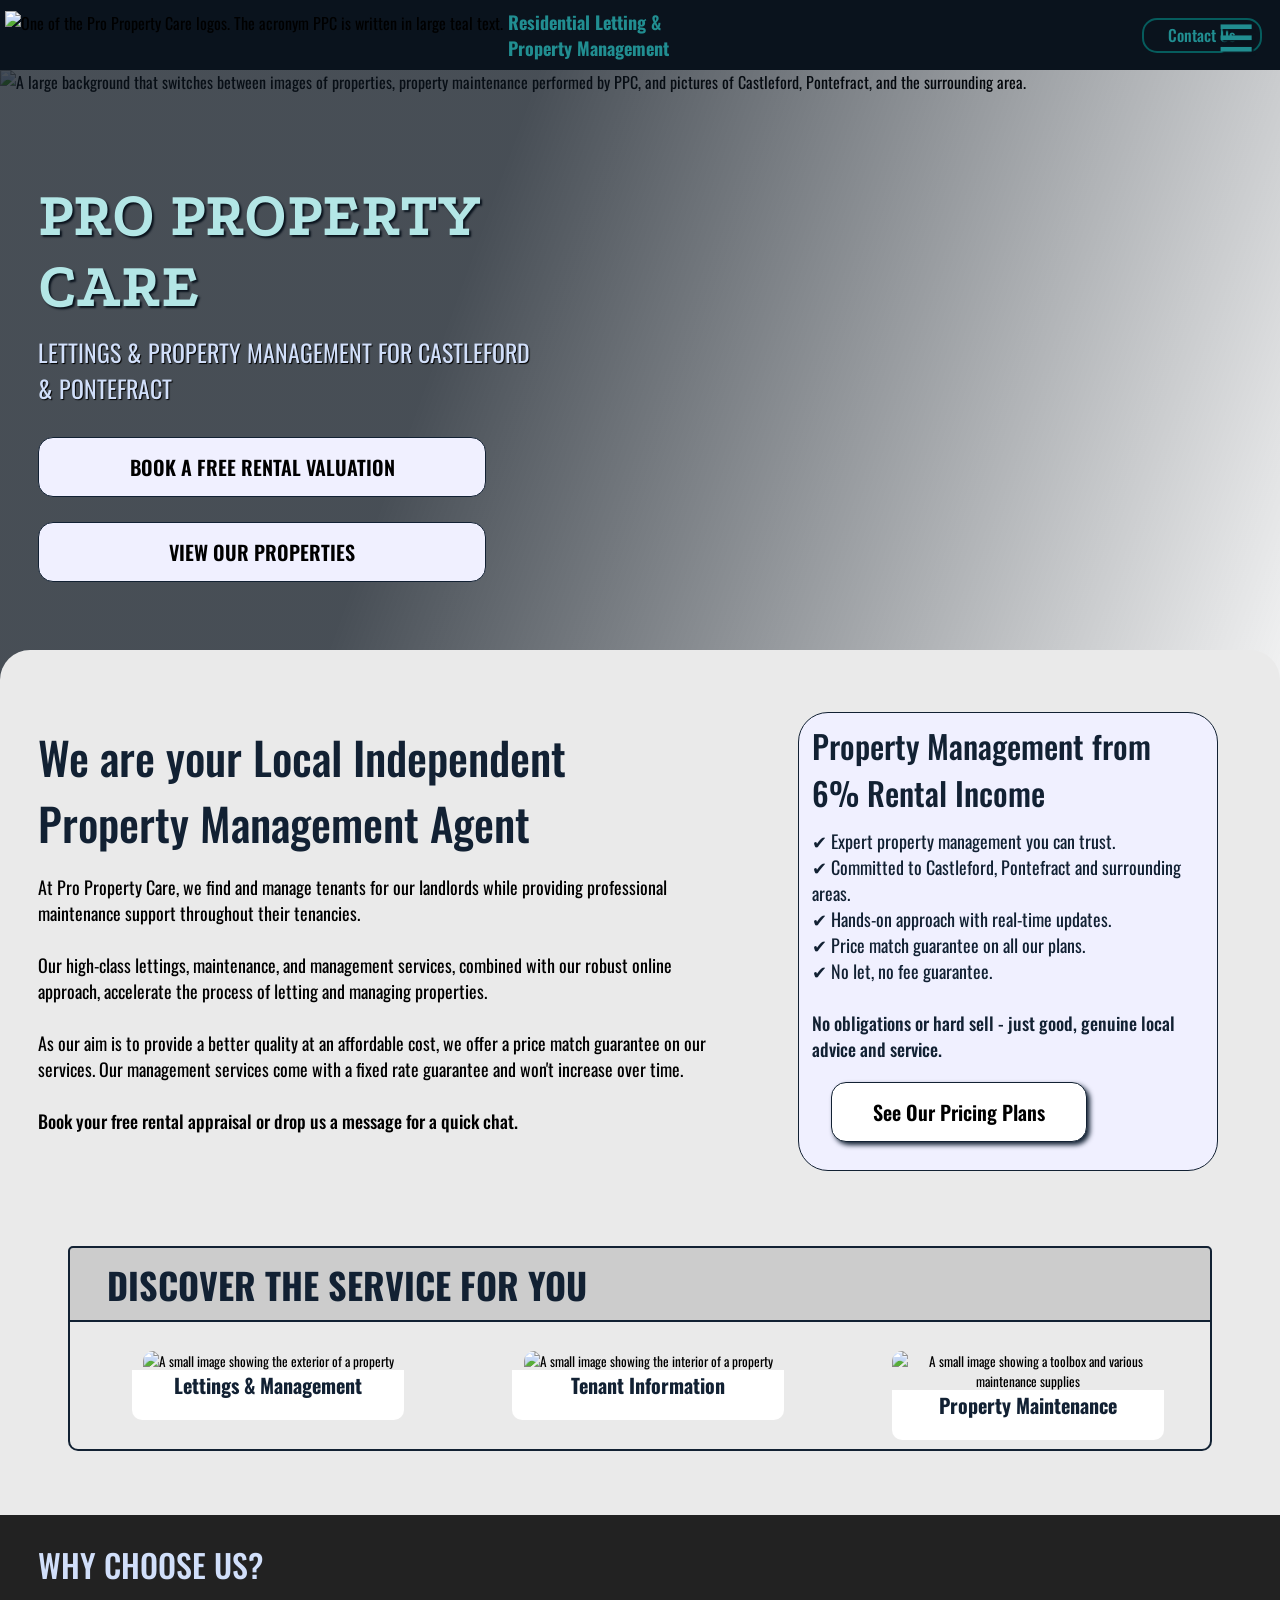
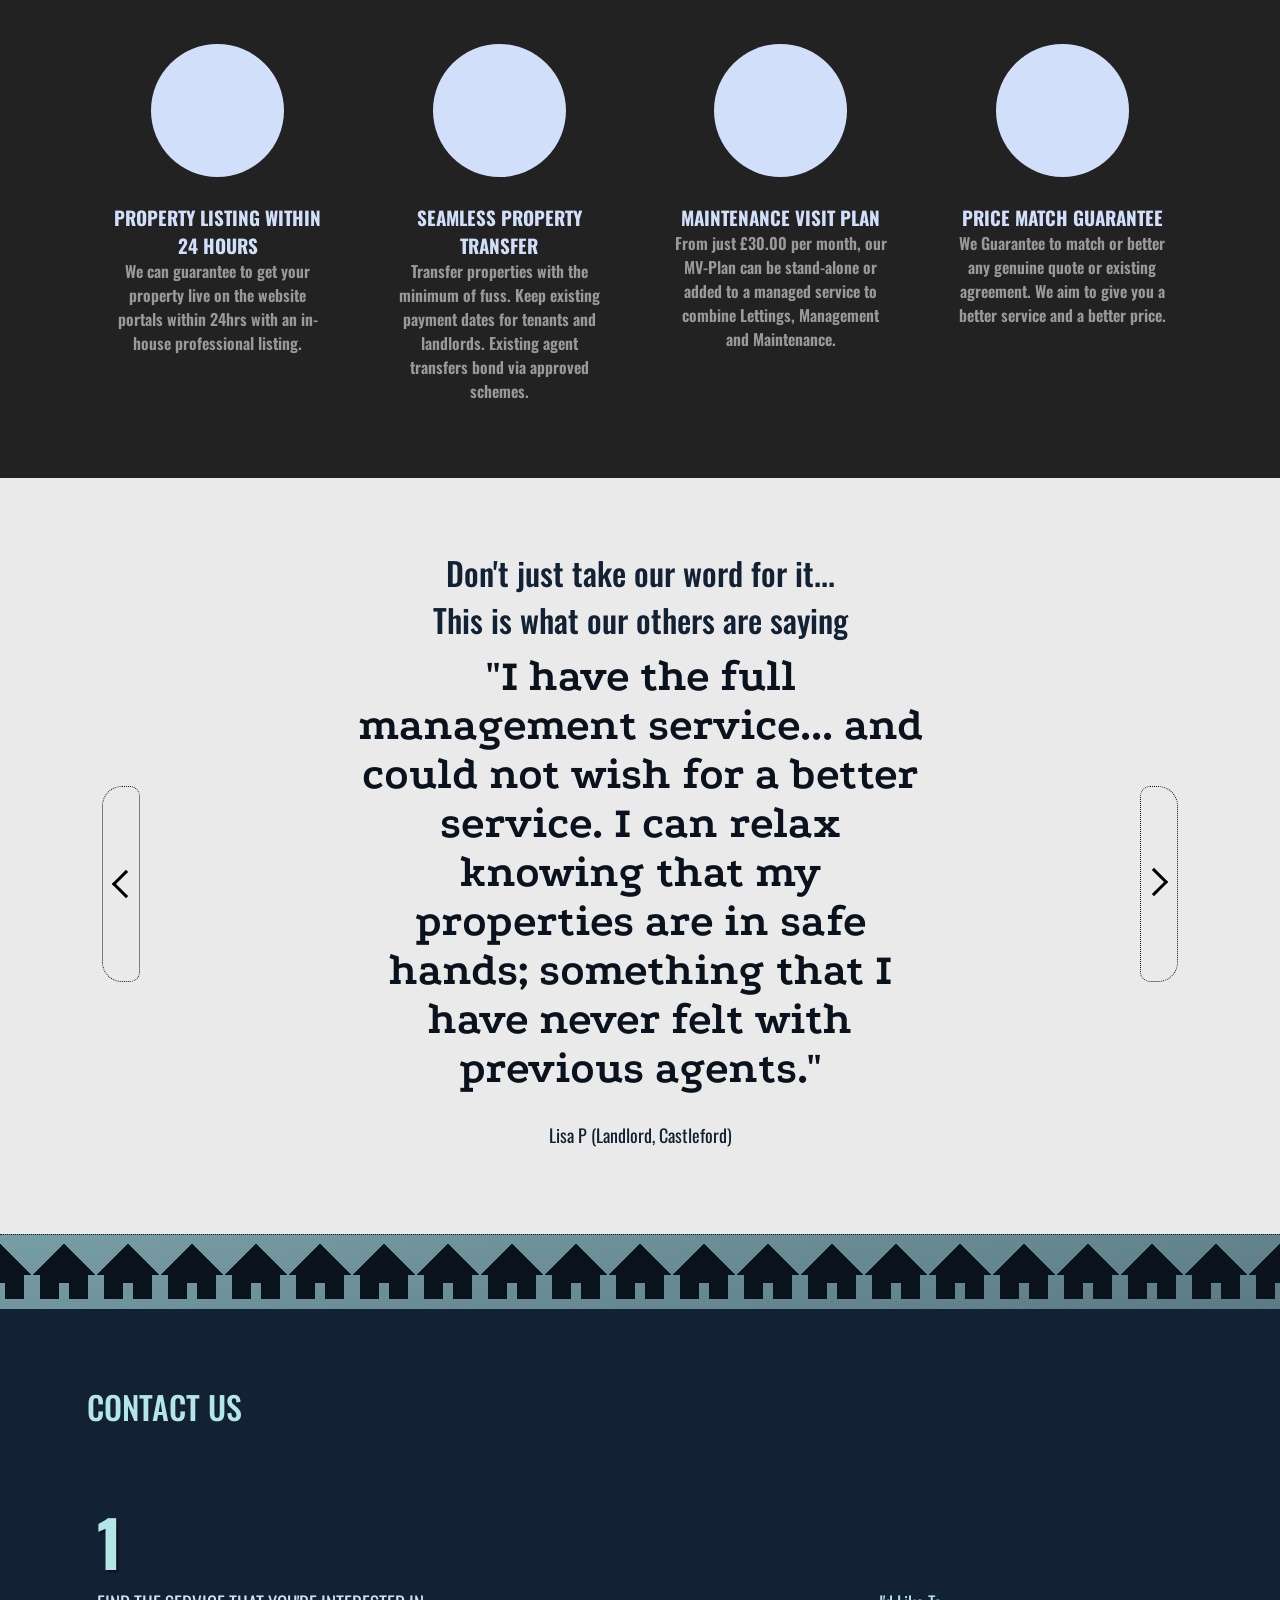
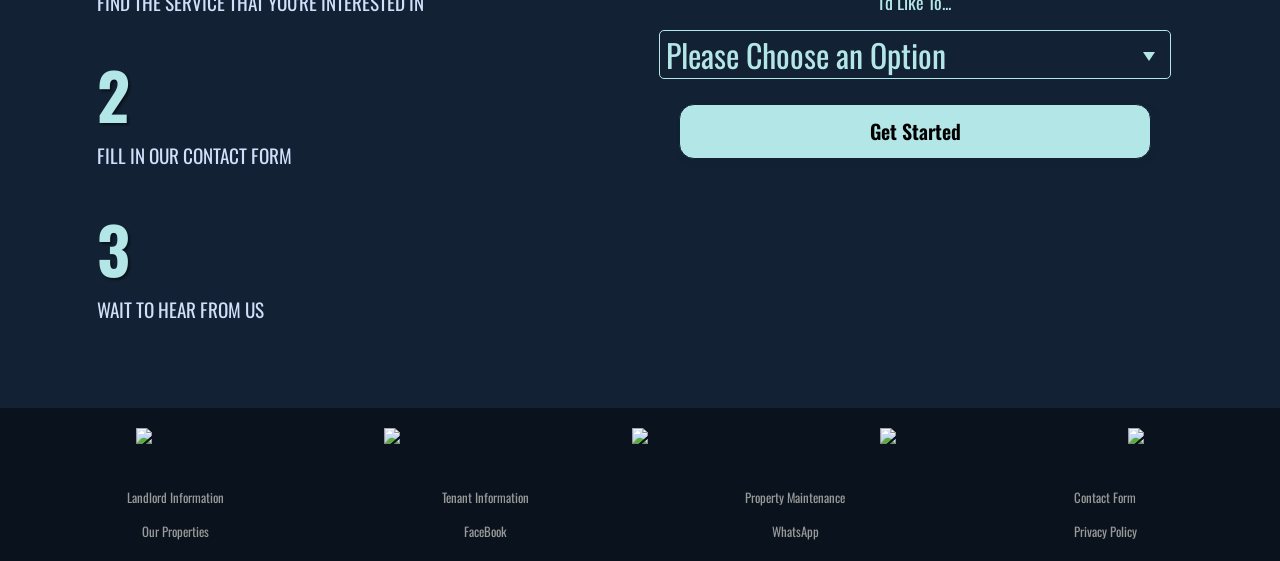
==== index.html @ 14cdce67 "Bug fixes" ====
<!DOCTYPE html>

<html lang="en">
    <head>
        <meta charset="utf-8">
        <meta http-equiv="X-UA-Compatible" content="IE=edge">
        <title>Pro Property Care - Letting Agent in Castleford</title>
        <meta name="description" content="Pro Property Care (PPC) is a local, independent letting and property management agent 
            operating in Castleford, Pontefract, and surrounding areas and offering fast service, low prices and hands-on property maintenance.">
        <meta name="viewport" content="width=device-width, initial-scale=1">
        <link rel="stylesheet" href="index.css">
        <link rel="preconnect" href="https://fonts.googleapis.com">
        <link rel="preconnect" href="https://fonts.gstatic.com" crossorigin>
        <link href="https://fonts.googleapis.com/css2?family=Oswald:wght@200..700&display=swap" rel="stylesheet">
        <link href="https://fonts.googleapis.com/css2?family=Podkova:wght@400..800&display=swap" rel="stylesheet">
        <link rel="preload" as="image" href="images/Backgrounds/garden-1.jpeg">
        <script src="https://kit.fontawesome.com/d6fb9c08b7.js" crossorigin="anonymous"></script>
    </head>

    <body>
        <header>           
            <nav class="navbar title-blue">
                <nav>
                    <a href="index.html" class="align-c">
                        <img src="images/Logos/LOGO_CIRCLE_DARK_TEAL_BLACK_SQUARE_TRANSPARENT_CROPPED.png" class="logo" alt="One of the Pro Property Care logos. The acronym PPC is written in large teal text.">
                        <p class="teal-text">Residential Letting &<br>Property Management</p>
                    </a>
                </nav>
                <nav></nav>
                <nav></nav>
                <nav></nav>
                <nav><button id="nav-button" class="form-btn">Contact Us</button></nav>
                <nav><button id="header-btn" class="light-blue-text">&#8801</button></nav>
            </nav>
            <section id="header-display" class="title-blue dark-teal-text">
                <div><a href="index.html">Home Page</a></div>
                <div><a href="lettings.html">Landlord Information</a></div>
                <div><a href="tenants.html">Tenant Information</a></div>
                <div><a href="maintenance.html">Property Maintenance</a></div>
                <div><a href="https://www.onthemarket.com/agents/branch/pro-property-care-castleford/properties/?let-agreed=true&search-type=to-rent">View Our Properties</a></div>
                <div><a href="https://www.facebook.com/people/PPC-Lettings/61564231569385/">FaceBook</a></div>
                <div><a href="https://wa.me/447594566793">WhatsApp</a></div>
                <div class="form-btn">Contact Form</div>
            </section>
        </header>

        
        <main id="index-page">
            <section class="shift-up" id="hero">
                <div id="main-image">
                    <img id="hero-img" src="images/Backgrounds/garden-1.jpeg" alt="A large background that switches between images of properties, property maintenance performed by PPC, and pictures of Castleford, Pontefract, and the surrounding area.">
                </div>
                <div class="image-text">
                    <div id="title">
                        <h1>PRO PROPERTY CARE</h1>                       
                        <h2>LETTINGS &amp; PROPERTY MANAGEMENT FOR CASTLEFORD & PONTEFRACT</h2>
                    </div>
                    <button class="form-btn hero-btn" id="hero-btn-1">BOOK A FREE RENTAL VALUATION</button>
                    <a href="https://www.onthemarket.com/agents/branch/pro-property-care-castleford/properties/?let-agreed=true&search-type=to-rent">
                        <button class="hero-btn" id="hero-btn-2">VIEW OUR PROPERTIES</button>
                    </a>
                </div>
            </section> 


            <section class="container grey rounded" id="outer-welcome"> 
                 
                <div class="container text-box align-b" id="welcome">       
                <div>  
                    <h2>We are your Local Independent Property Management Agent</h2> 
                    <p>At Pro Property Care, we find and manage tenants for our landlords while providing professional
                        maintenance support throughout their tenancies. 
                        <br><br>
                        Our high-class lettings, maintenance, and management services,
                        combined with our robust online approach, accelerate the
                        process of letting and managing properties. 
                        <br><br>
                        As our aim is to provide a better quality at an affordable cost, we offer a price match guarantee on our services.
                        Our management services come with a fixed rate guarantee and won't increase over time.
                        <br><br>
                        <span>Book your free rental appraisal or drop us a message for a quick chat.</span>
                    </p>

                </div>  
                <div>
                
                <div class="faint-blue text-box container border-box">        
                    <h3>Property Management from 6% Rental Income</h3>
                    <p>&#x2714; Expert property management you can trust.<br>
                        &#x2714; Committed to Castleford, Pontefract and surrounding areas.<br>
                        &#x2714; Hands-on approach with real-time updates.<br>
                        &#x2714; Price match guarantee on all our plans.<br>
                        &#x2714; No let, no fee guarantee.<br><br>
                        <span>No obligations or hard sell - just good, genuine local advice and service.<br></span>
                    </p>
                    <a href="lettings.html"><button class="main-button white white-style">See Our Pricing Plans</button></a>
                </div>  
                </div> 
            </div>   
            
            <div class="faint-blue text-box container border-box">        
                <h3>Property Management from 6% Rental Income</h3>
                    <p>&#x2714; Expert property management you can trust.<br>
                        &#x2714; Committed to Castleford, Pontefract and surrounding areas.<br>
                        &#x2714; Hands-on approach with real-time updates.<br>
                        &#x2714; Price match guarantee on all our plans.<br>
                        &#x2714; No let, no fee guarantee.<br><br>
                        <span>No obligations or hard sell - just good, genuine local advice and service.<br></span>
                    </p>
                <a href="lettings.html"><button class="main-button white white-style">See Our Pricing Plans</button></a>
            </div>  
            </section>

           

            <section>
                <div class="container align-c text-box grey" id="discovery-section">
                    <button class="dropdown-btn pressed" id="discoveryBtn"><h3>DISCOVER THE SERVICE FOR YOU</h3><div class=""></div></button>
                    <div id="discovery-dropdown" class="pressed">
                        <div class="align-a dropdown-div">
                            <a href="lettings.html">
                                <button class="index-button" id="service-btn-1">
                                    <img loading="lazy" src="images/Backgrounds/exterior-3-tiny.jpeg" class="button-image" alt="A small image showing the exterior of a property">  
                                    <div><p>Lettings & <br class="showhide4">Management</p></div>
                                </button>
                            </a>
                            <a href="tenants.html">
                                <button class="index-button" id="service-btn-2">
                                    <img loading="lazy" src="images/Backgrounds/interior-2-tiny.jpeg" class="button-image" alt="A small image showing the interior of a property">  
                                    <div><p>Tenant <br class="showhide4">Information</p></div>
                                </button>
                            </a>
                            <a href="maintenance.html">
                                <button class="index-button" id="service-btn-3">
                                    <img loading="lazy" src="images/Maintenance/toolbox.png" class="button-image" alt="A small image showing a toolbox and various maintenance supplies">  
                                    <div><p>Property <br class="showhide4">Maintenance</p></div>
                                </button>
                            </a>
                        </div>
                    </div>
                </div>
            </section>

            <section class="container darkest-grey text-box">        
                    <h3>WHY CHOOSE US?</h3>
                    <div class="align-c wrap">
                        <div class="align-a circle-wrapper">
                            <div class="circle-box why-choose">
                                <div class="circle"><i class="fa-solid fa-clock"></i></div>
                                <p>PROPERTY LISTING WITHIN 24 HOURS</p>
                                <p>We can guarantee to get your property live on the website portals within 24hrs with
                                    an in-house professional listing.
                                </p>
                            </div>
                            <div class="circle-box why-choose">
                                <div class="circle"><i class="fa-solid fa-house"></i></div>
                                <p>SEAMLESS PROPERTY TRANSFER</p>
                                <p>Transfer properties with the minimum of fuss.
                                    Keep existing payment dates for tenants and landlords. Existing agent transfers
                                    bond via approved schemes.</p>
                            </div>
                        </div>
                        <div class="align-a circle-wrapper">
                            <div class="circle-box why-choose">
                                <div class="circle"><i class="fa-solid fa-screwdriver-wrench"></i></div>
                                <p>MAINTENANCE VISIT PLAN</p>
                                <p>From just £30.00 per month, our MV-Plan can be stand-alone
                                    or added to a managed service to combine Lettings, Management and Maintenance.
                                </p>
                            </div>
                            <div class="circle-box why-choose">
                                <div class="circle"><i class="fa-solid fa-wallet"></i></div>
                                <p>PRICE MATCH GUARANTEE</p>
                                <p>We Guarantee to match or better any genuine quote or existing agreement. We aim
                                    to give you a better service and a better price.</p>
                            </div>
                        </div>  
                    </div>   
            </section>

                
            <section class="grey container index-testimonials align-c">

                <h3>Don't just take our word for it...
                    <br>
                    This is what our others are saying
                </h3>

                <div class="align-b text-box testimonial-box">
                    <button id="testimonial-left" class="align-c" aria-label="Left arrow button"><i class="arrow-xl left"></i></button>
                        <blockquote class="align-c" id="testimonial-0">
                            <strong>
                                "I have the full management service... and could not wish for a better service. I can relax
                                knowing that my properties are in safe hands; something that I have never
                                felt with previous agents."
                            </strong>
                            <p>
                                Lisa P (Landlord, Castleford)
                            </p>
                        </blockquote>
                        <blockquote class="align-c hide" id="testimonial-1">
                            <strong>
                                "Highly skilled, flexible and can do almost anything. I use them for my rental portfolio 
                                and in my own home. I won't go anywhere else."
                            </strong>
                            <p>
                                Richard Barker (Landlord)
                            </p>
                        </blockquote>
                        <blockquote class="align-c hide" id="testimonial-2">
                            <strong>
                                "The quality of their properties was so much better than rival organisations... 
                                The subsequent support received has also been first class"
                            </strong>
                            <p>
                                Mr Bennett (Tenant)
                            </p>
                        </blockquote>
                        <blockquote class="align-c hide" id="testimonial-3">
                            <strong>
                                "I am so grateful for your professionalism and attitude, and for going & that extra mile."
                            </strong>
                            <p>
                                Ellen Kay (Lettings & Management Services Ltd - Rochdale), Buckingham Way, Castleford
                            </p>
                        </blockquote>
                        <blockquote class="align-c hide" id="testimonial-4">
                            <strong>
                                "I have received exceptional service in every regard – excellent tenants, no ‘empty’ time
                                between lettings and most of all, insightful considered advice."
                            </strong>
                            <p>
                                Miss Lawson (Landlord), Cannon Street, Castleford
                            </p>
                        </blockquote>
                        <blockquote class="align-c hide" id="testimonial-5">
                            <strong>"I would recommend their services to anyone who wants that have that nice personal attention that is
                                often missing these days"                          
                            </strong>
                            <p>
                                Trevor (Overseas Agent)
                            </p>
                        </blockquote>
                        <blockquote class="align-c hide" id="testimonial-6">
                            <strong>
                                "They filled my property very quickly and professionally and
                                have continued in this manner with proactive management and prompt monthly payments to my
                                account."
                            </strong>
                            <p>
                                Mr Evans -Barbelus (Landlord)  
                            </p>
                        </blockquote>
                        <blockquote class="align-c hide" id="testimonial-7">
                            <strong>
                                "As our first experience in buy to let, this has so far gone very
                                smoothly, and that's mainly thanks to [Pro Property Care]."</strong>
                            <p>
                                Mr Tilson (Landlord)
                            </p>
                        </blockquote>
                        <blockquote class="align-c hide" id="testimonial-8">
                            <strong>
                                "A major benefit is they treat you and others personally not
                                as a customer / number / client and this makes them stand out from the others"
                            </strong>
                            <p>
                                Mr & Mrs Akers (Landlords)
                            </p>
                        </blockquote>
                        <blockquote class="align-c hide" id="testimonial-9">
                            <strong>"Their agent showed great supporting attitude, gave us punctual and
                                immediate answers to our questions or problems"
                            </strong>
                            <p>
                                Mr Bari (Tenant)
                            </p>
                        </blockquote>
                        <blockquote class="align-c hide" id="testimonial-10">
                            <strong>"Very cost aware when it comes to repairs 
                                even doing small things himself without charge!!!! Very unusual in this day and age. I
                                would definitely recommend - far better than a lot of the High Street names."
                            </strong>
                            <p>
                                C. O'Toole (Landlord)
                            </p>
                        </blockquote>
                        <button  id="testimonial-right" aria-label="Right arrow button"><i class="arrow-xl right"></i></button>
                </div>

            </section>

        </main>


        
        <footer>
            <div class="align-c">
                <div class="container"></div>
                <div class="container"></div>
                <div class="container"></div>
            </div>

            <section class="container align-c text-box footer-button" id="contact-us">
                <div class="container three-steps-box">
                    <h3 class="light-teal-text">CONTACT US</h3>  
                    <div class="align-b">                   
                        <div class="">
                            <div class="three-steps-element">
                                <span>1&nbsp;&nbsp;<i class="fa-regular fa-rectangle-list"></i></span>
                                <p class="light-blue-text">FIND THE SERVICE THAT YOU'RE INTERESTED IN</p>
                            </div>
                            <div class="three-steps-element">
                                <span>2&nbsp;&nbsp;<i class="fa-solid fa-message"></i></span>
                                <p class="light-blue-text">FILL IN OUR CONTACT FORM</p>
                            </div>
                            <div class="three-steps-element">
                                <span>3&nbsp;&nbsp;<i class="fa-solid fa-couch"></i></span>
                                <p class="light-blue-text">WAIT TO HEAR FROM US</p>
                            </div>
                        </div>
                        <element class="align-c">
                            <label for="page-subject"><p class="light-teal-text">I'd Like To...</p></label><br>
                            <select name="page-subject" id="page-subject" required>
                                <option value="">Please Choose an Option</option>
                                <option value="Book a Free Rental Appraisal">Book a Free Rental Appraisal</option>
                                <option value="Arrange a Viewing">Arrange a Viewing</option>
                                <option value="Discuss Our Services">Discuss Our Services</option>
                                <option value="Report a Maintenance Issue">Report a Maintenance Issue (Tenants)</option>
                                <option value="Ask Us Something">Ask Us Something</option>
                                <option value="Other (Please Specify)">Other (Please Specify)</option>
                            </select><br>
                            <button class="main-button white" id="get-started">
                                Get Started
                            </button>
                        </element>
                    </div>                    
                </div>
            </section>
            <section id="footer-button-section">
                
                <div class="container align-c text-box footer-button hide" id="contact-section">
                    <button class="dropdown-btn pressed" id="getInTouchBtn"><h3>OTHER WAYS TO GET IN TOUCH</h3><p class="arrow-xl up"></p></button>
                    <div id="get-in-touch-dropdown" class="pressed">
                        <div class="text-box dropdown-div">  
                            <p>Book a free rental appraisal</p>
                            <p>Arrange a viewing</p>
                            <p>Make a service enquiry</p>
                            <p>Ask us a question</p>
                        </div>
                    </div> 
                </div> 
            </section>

            <section id="footer-logos" class="container footer-segment">
                <div class="align-a">
                    <div class="align-c"><a href="https://www.clientmoneyprotect.co.uk/"><img src="images/Logos/logo-cmp.png"></a></div>
                    <div class="align-c"><a href="https://www.theprs.co.uk/"><img src="images/Logos/logo-prs.png"></a></div>
                    <div class="align-c"><a href="https://ico.org.uk/"><img src="images/Logos/logo-ico.png"></a></div>
                    <div class="align-c"><a href="https://www.onthemarket.com/agents/branch/pro-property-care-castleford/properties/?let-agreed=true&search-type=to-rent"><img src="images/Logos/logo-otm.png"></a></div>
                    <!-- 
                    <div class="align-c"><a href="https://www.zoopla.co.uk/find-agents/branch/pro-property-care-castleford-161284"><img src="images/Logos/logo-zoopla.png"></a></div>
                    -->
                    <div class="align-c"><a href="https://www.depositprotection.com/"><img src="images/Logos/logo-dps.png"></a></div>
                </div>
             </section>  

            <section id="footer-info" class="container footer-segment">
               <div class="align-a">
                <div><a href="lettings.html">Landlord Information</a></div>
                <div><a href="tenants.html">Tenant Information</a></div>
                <div><a href="maintenance.html">Property Maintenance</a></div>
                <div class="form-btn">Contact Form</div>
               </div>
               <div class="align-a">
                <div><a href="https://www.onthemarket.com/agents/branch/pro-property-care-castleford/properties/?let-agreed=true&search-type=to-rent">Our Properties</a></div>
                <div><a href="https://www.facebook.com/people/PPC-Lettings/61564231569385/">FaceBook</a></div>
                <div><a href="https://wa.me/447594566793">WhatsApp</a></div>
                <div class="privacy-policy">Privacy Policy</a></div>
                </div>
            </section>  

        </footer>





        <section id="form-display">    
            <form id="main-form" action="https://formspree.io/f/mjkbqkan" method="POST">
                <fieldset>   
                    <div class="form-head">        
                        <span>Contact Form Menu</span> 
                        <p>Just send us a message and we'll get back to you ASAP</p>
                        <button id="x-btn" class="form-btn" onsubmit="return false">&#10005</button>
                        <br><br> 
                    </div> 
                    <label for="pick-subject"><span>I'd Like To...</span></label><br>
                    <select id="pick-subject" name="Chosen Subject" required oninvalid="this.setCustomValidity('Please select an option')"
                    oninput="this.setCustomValidity('')">
                        <option value="">--Please Choose an Option--</option>
                        <option value="Book a Free Rental Appraisal">Book a Free Rental Appraisal</option>
                        <option value="Arrange a Viewing">Arrange a Viewing</option>
                        <option value="Discuss Our Services">Discuss Our Services</option>
                        <option value="Report a Maintenance Issue">Report a Maintenance Issue (Tenants)</option>
                        <option value="Ask Us Something">Ask Us Something</option>
                        <option value="Other (Please Specify)">Other (Please Specify)</option>
                    </select><br><br>
                    <label for="property-to-view" class="viewing hide">Which Property Would You Like to View?</label><br class="viewing hide">
                    <input type="text" id="property-to-view" name="Property to View" oninvalid="this.setCustomValidity('Please enter a property.')" 
                    oninput="this.setCustomValidity('')" class="viewing hide"><br class="viewing hide">
                    <label for="availability" class="viewing hide">When Would You Like to View the Property? (General Availability)</label><br class="viewing hide">
                    <input type="text" id="availability" name="Availability to View Property" oninvalid="this.setCustomValidity('Please enter your availability.')"
                    oninput="this.setCustomValidity('')" class="viewing hide"><br class="viewing hide"><br class="viewing hide">
                    <label for="property-rented" class="maintenance-request hide">Which Property Do You Rent From Us?</label><br class="maintenance-request hide">
                    <input type="text" id="property-rented" name="Property Rented" oninvalid="this.setCustomValidity('Please enter a property.')" 
                    oninput="this.setCustomValidity('')" class="maintenance-request hide"><br class="maintenance-request hide">
                    <div class="align-b">     
                        <div>        
                            <label for="first-name">First Name</label><br>
                            <input type="text" id="first-name" name="First Name" required oninvalid="this.setCustomValidity('Please enter a valid name.')"
                            oninput="this.setCustomValidity('')">
                        </div>  
                        <div>   
                            <label for="last-name">Last Name</label><br>
                            <input type="text" id="last-name" name="Last Name" required  oninvalid="this.setCustomValidity('Please enter a valid name.')"
                            oninput="this.setCustomValidity('')">
                        </div>
                    </div>
                    <div class="align-b viewing hide">      
                        <div>
                            <label for="pick-status">Current Status</label><br>        
                            <select id="pick-status" name="Status" class="viewing-required" oninvalid="this.setCustomValidity('Please select an option')"
                            oninput="this.setCustomValidity('')">
                                <option value="">--Please Choose an Option--</option>
                                <option value="Private Renting">Private Renting</option>
                                <option value="Mortgaged/Owner">Mortgaged/Owner</option>
                                <option value="Staying with Family/Friends">Staying with Family/Friends</option>
                                <option value="Council Renting">Council Renting</option>
                                <option value="Shared Ownership">Shared Ownership</option>
                                <option value="Other">Other</option>
                            </select><br>
                        </div>  
                        <div>   
                            <label for="pick-occupation">Current Occupation</label><br>    
                            <select id="pick-occupation" name="Occupation" class="viewing-required" oninvalid="this.setCustomValidity('Please select an option')"
                            oninput="this.setCustomValidity('')">
                                <option value="">--Please Choose an Option--</option>
                                <option value="Full-Time Employed">Full-Time Employed</option>
                                <option value="Part-Time Employed">Part-Time Employed"</option>
                                <option value="Self Employed">Self Employed</option>
                                <option value="Benefits">Benefits</option>
                                <option value="Pension">Pension</option>
                                <option value="Other">Other</option>
                            </select><br>
                        </div>
                    </div>
                    <br class="viewing hide">
                    <div class="align-b viewing hide">      
                        <div>        
                            <label for="first-name-2">Second Applicant First Name (If Applicable)</label><br>
                            <input type="text" id="first-name-2" name="Second Applicant First Name" oninvalid="this.setCustomValidity('Please enter a valid name.')"
                            oninput="this.setCustomValidity('')">
                        </div>  
                        <div>   
                            <label for="last-name-2">Second Applicant Last Name (If Applicable)</label><br>
                            <input type="text" id="last-name-2" name="Second Applicant Last Name" oninvalid="this.setCustomValidity('Please enter a valid name.')"
                            oninput="this.setCustomValidity('')">
                        </div>
                    </div>
                    <div class="align-b viewing hide">      
                        <div>
                            <label for="pick-status-2">Second Applicant Current Status (If Applicable)</label><br>        
                            <select id="pick-status-2" name="Second Applicant Status" oninvalid="this.setCustomValidity('Please select an option')"
                            oninput="this.setCustomValidity('')">
                                <option value="">--Please Choose an Option--</option>
                                <option value="Private Renting">Private Renting</option>
                                <option value="Mortgaged/Owner">Mortgaged/Owner</option>
                                <option value="Staying with Family/Friends">Staying with Family/Friends</option>
                                <option value="Council Renting">Council Renting</option>
                                <option value="Shared Ownership">Shared Ownership</option>
                                <option value="Other">Other</option>
                            </select><br>
                        </div>  
                        <div>   
                            <label for="pick-occupation-2">Second Applicant Current Occupation (If Applicable)</label><br>    
                            <select id="pick-occupation-2" name="Second Applicant Occupation" oninvalid="this.setCustomValidity('Please select an option')"
                            oninput="this.setCustomValidity('')">
                                <option value="">--Please Choose an Option--</option>
                                <option value="Full-Time Employed">Full-Time Employed</option>
                                <option value="Part-Time Employed">Part-Time Employed</option>
                                <option value="Self Employed">Self Employed</option>
                                <option value="Benefits">Benefits</option>
                                <option value="Pension">Pension</option>
                                <option value="Other">Other</option>
                            </select><br>
                        </div>
                    </div>
                    <br class="align-b viewing hide">  
                    <div class="align-b">      
                        <div>        
                            <label for="email">Email Address</label><br>
                            <input type="email" id="email" name="Email" required oninvalid="this.setCustomValidity('Please enter a valid email address.')"
                            oninput="this.setCustomValidity('')"><br>
                        </div>  
                        <div>   
                            <label for="phone-number">Phone Number</label><br>
                            <input type="tel" id="phone-number" name="Phone Number" required oninvalid="this.setCustomValidity('Please enter a valid phone number.')"
                            oninput="this.setCustomValidity('')"><br>
                        </div>
                    </div>     
                    <label for="address" id="address-label">First Line of Address (Optional)</label><br>
                    <input type="text" id="address" name="Address" oninvalid="this.setCustomValidity('Please enter a valid address.')"
                    oninput="this.setCustomValidity('')"><br>
                    <label for="postcode" id="postcode-label">Postcode (Optional)</label><br>
                    <input type="text" id="postcode" name="Postcode" oninvalid="this.setCustomValidity('Please enter a valid postcode.')"
                    oninput="this.setCustomValidity('')"><br><br>
                    <label for="additional-people" class="viewing hide">Will there any additional persons living at the property? If so, please state names, ages and relationship</label><br class="viewing hide">
                    <textarea id="additional-people" name="Additional People" maxlength="9999" oninvalid="this.setCustomValidity('Please enter a valid message')"
                    oninput="this.setCustomValidity('')" class="viewing hide"></textarea><br class="viewing hide">
                    <label for="pets" class="viewing hide">Do you intend to have any pets living at the property? If so, please specify type and number of pets</label><br class="viewing hide">
                    <textarea id="pets" name="Pets" maxlength="9999" oninvalid="this.setCustomValidity('Please enter a valid message')"
                    oninput="this.setCustomValidity('')" class="viewing hide"></textarea><br class="viewing hide">
                    
                    <div class="maintenance-request hide">      
                        <label for="maintenance-location">Location of Issue</label><br>
                        <input type="text" id="maintenance-location" name="Maintenance Location" class="maintenance-required" oninvalid="this.setCustomValidity('Please enter a valid location.')"
                            oninput="this.setCustomValidity('')"><br>
                    </div>
                    <div class="align-b maintenance-request hide">      
                        <div>
                            <label for="maintenance-issue">Type of Issue</label><br>        
                            <select id="maintenance-issue" name="Maintenance Issue" class="maintenance-required" oninvalid="this.setCustomValidity('Please select an option')"
                            oninput="this.setCustomValidity('')">
                                <option value="">--Please Choose an Option--</option>
                                <option value="Water Leaking (pressurised)">Water Leaking (pressurised) - Turn Off Stop Tap</option>
                                <option value="Water Leaking (Waste-pipes)">Water Leaking (Waste-pipes) - Don't use until rectified</option>
                                <option value="Smell of Gas - Turn off Gas at meter">Smell of Gas -Turn off Gas at meter</option>
                                <option value="Damage">Damage</option>
                                <option value="Damage">Electric</option>
                                <option value="Repairs">Repairs</option>
                                <option value="Alarms">Alarms</option>
                                <option value="Faults">Faults</option>
                                <option value="Security">Security</option>
                                <option value="Damp / Mould">Damp / Mould</option>
                                <option value="Multiple Problems">Multiple Problems</option>
                                <option value="Unknown / Other">Unknown / Other</option>
                            </select><br>
                        </div>  
                        <div>   
                            <label for="urgency">Follow-Up Urgency</label><br>    
                            <select id="urgency" name="Follow-Up Urgency" class="maintenance-required" oninvalid="this.setCustomValidity('Please select an option')"
                            oninput="this.setCustomValidity('')">
                                <option value="">--Please Choose an Option--</option>
                                <option value="Request Call-Back">Request Next Day Call-Back</option>
                                <option value="Request Visit">Request Visit</option>
                                <option value="Request Advice">Request Advice</option>
                                <option value="Next Day Call-back">Request Urgent Call-Back</option>
                                <option value="Unsure / Other">Unsure / Other</option>
                            </select><br>
                        </div>
                    </div>
                    <label for="message" id="message-label">Message</label><br>
                    <textarea id="message" name="Message" required minlength="30" maxlength="9999" oninvalid="this.setCustomValidity('Please enter a message of at least 30 characters')"
                    oninput="this.setCustomValidity('')"></textarea><br>
                    <div class="align-c">
                        <input type="checkbox" id="privacy"class="checkbox" required oninvalid="this.setCustomValidity('Please read and accept the privacy policy.')"
                        oninput="this.setCustomValidity('')">
                        <label for="privacy">I accept the <span class="privacy-policy">privacy policy</span></label><br>    
                    </div>
                    <div class="align-c">
                        <button type="submit" id="submit-btn">SUBMIT FORM</button>
                    </div>
                </fieldset>
            </form>
            <div id="bck-display-outer"></div>  
        </section> 

        <section class="align-c hide" id="privacy-display">
        <div class="text-box">
            <div>        
                <strong>Pro Property Care Customer Privacy Notice</strong>
                <button id="x-btn" class="privacy-policy" onsubmit="return false">&#10005</button>
            </div>           
            <br><br>
            This privacy notice tells you what to expect us to do with your personal
            information.
            <br><br>
            <ul>
                <li>Contact details</li>
                <li>What information we collect, use, and why</li>
                <li>Lawful bases and data protection rights</li>
                <li>Where we get personal information from</li>
                <li>How long we keep information</li>
                <li>Who we share information with</li>
                <li>How to complain</li>
            </ul>
            <br>
            <span>Contact details:</span>
            <br>
            Telephone
            <br>
            07921226609
            <br>
            Email
            <br>
            propropertycare@live.co.uk
            <br>
            <span>What information we collect, use, and why:</span> 
            <br><br>       
            We collect or use the following personal information for the operation of
            client or customer accounts:
            <ul>
                <li>Names and contact details</li>
                <li>Addresses</li>
                <li>Account information, including registration details</li>
            </ul>
            <br>
            We collect or use the following personal information to comply with
            legal requirements:
            <ul>
                <li>Name</li>
                <li>Contact information</li>
                <li>Identification documents</li>
                <li>Client account information</li>
                <li>Criminal offence data</li>
            </ul>
            <br>
            We collect or use the following personal information for dealing with
            queries, complaints or claims:
            <ul>
                <li>Names and contact details</li>
                <li>Address</li>
                <li>Payment details</li>
                <li>Account information</li>
                <li>Witness statements and contact details</li>
                <li>Photographs</li>
                <li>Relevant information from previous investigations</li>
                <li>Customer or client accounts and records</li>
                <li>Financial transaction information</li>
                <li>Information relating to health and safety (including incident
                    investigation details and reports and accident book records)</li>
                <li>Correspondence</li>
            </ul>
            <br>
            <span>Lawful bases and data protection rights</span>
            <br>
            Our lawful bases for the collection and use of your data
            <br><br>
            Our lawful bases for collecting or using personal information for the
            operation of client or customer accounts are:
            <ul>
                <li>Consent - we have permission from you after we gave you all the
                    relevant information. All of your data protection rights may apply,
                    except the right to object. To be clear, you do have the right to
                    withdraw your consent at any time.</li>
                <li>Contract – we have to collect or use the information so we can
                    enter into or carry out a contract with you. All of your data
                    protection rights may apply except the right to object.</li>
                <li>Legal obligation – we have to collect or use your information so we
                    can comply with the law. All of your data protection rights may
                    apply, except the right to erasure, the right to object and the right
                    to data portability.</li>
                <li>Vital interests – collecting or using the information is needed when
                    someone’s physical or mental health or wellbeing is at urgent or
                    serious risk. This includes an urgent need for life sustaining food,
                    water, clothing or shelter. All of your data protection rights may
                    apply, except the right to object and the right to portability.</li>
                <li>Public task – we have to collect or use your information to carry out
                    a task laid down in law, which the law intends to be performed by
                    an organisation such as ours. All of your data protection rights may
                    apply, except the right to erasure and the right to portability.</li>
            </ul>
            <br>
            Our lawful bases for collecting or using personal information to comply
            with legal requirements:
            <ul>
                <li>Consent - we have permission from you after we gave you all the
                    relevant information. All of your data protection rights may apply,
                    except the right to object. To be clear, you do have the right to
                    withdraw your consent at any time.</li>
                <li>Contract – we have to collect or use the information so we can
                    enter into or carry out a contract with you. All of your data
                    protection rights may apply except the right to object.</li>
                <li>Legal obligation – we have to collect or use your information so we
                    can comply with the law. All of your data protection rights may
                    apply, except the right to erasure, the right to object and the right
                    to data portability.</li>
                <li>Vital interests – collecting or using the information is needed when
                    someone’s physical or mental health or wellbeing is at urgent or
                    serious risk. This includes an urgent need for life sustaining food,
                    water, clothing or shelter. All of your data protection rights may
                    apply, except the right to object and the right to portability.</li>
                <li>Public task – we have to collect or use your information to carry out
                    a task laid down in law, which the law intends to be performed by
                    an organisation such as ours. All of your data protection rights may
                    apply, except the right to erasure and the right to portability.</li>
            </ul>
            <br>
            Our lawful bases for collecting or using personal information for dealing
            with queries, complaints or claims are:
            <ul>
                <li>Consent - we have permission from you after we gave you all the
                    relevant information. All of your data protection rights may apply,
                    except the right to object. To be clear, you do have the right to
                    withdraw your consent at any time.</li>
                <li>Contract – we have to collect or use the information so we can
                    enter into or carry out a contract with you. All of your data
                    protection rights may apply except the right to object.</li>
                <li>Legal obligation – we have to collect or use your information so we
                    can comply with the law. All of your data protection rights may
                    apply, except the right to erasure, the right to object and the right
                    to data portability.</li>
                <li>Vital interests – collecting or using the information is needed when
                    someone’s physical or mental health or wellbeing is at urgent or
                    serious risk. This includes an urgent need for life sustaining food,
                    water, clothing or shelter. All of your data protection rights may
                    apply, except the right to object and the right to portability.</li>
                <li>Public task – we have to collect or use your information to carry out
                    a task laid down in law, which the law intends to be performed by
                    an organisation such as ours. All of your data protection rights may
                    apply, except the right to erasure and the right to portability.</li>
            </ul>
            <br>
            <span>Where we get personal information from</span>
            <br>
            <ul>
                <li>Directly from you</li>
                <li>Debt collection agencies</li>
                <li>Publicly available sources</li>
                <li>Previous employment</li>
                <li>Credit reference agencies</li>
                <li>Credit reference agencies</li>
                <li>Suppliers and service providers</li>
                <li>Third parties:
                    <ul><li>Previous Landlords or Letting Agents Reference</li></ul>
                </li>
            </ul>
            <br>
            <span>How long we keep information</span>
            <br>
            [Up to 6 Years for relevant information].
            <br>
            <span>Who we share information with</span>
            <br>
            Others we share personal information with
            <ul>
                <li>Debt collection agencies</li>
                <li>Other financial or fraud investigation authorities</li>
                <li>Insurance companies, brokers or other intermediaries</li>
                <li>Professional or legal advisors</li>
                <li>Organisations we’re legally obliged to share personal information
                    with</li>
                <li>Previous employers</li>
                <li>Professional or legal advisors</li>
                <li>Third parties:
                    <ul><li>Equifax</li></ul>
                </li>
            </ul>
            <br>
            <span>How to complain</span>
            <br>
            If you have any concerns about our use of your personal data, you can
            make a complaint to us using the contact details at the top of this privacy
            notice.
            <br>
            If you remain unhappy with how we’ve used your data after raising a
            complaint with us, you can also complain to the ICO.
            <br>
            The ICO’s address:
            <br>
            Information Commissioner’s Office
            <br>
            Wycliffe House
            <br>
            Water Lane
            <br>
            Wilmslow
            <br>
            Cheshire
            <br>
            SK9 5AF
            <br>
            Helpline number: 0303 123 1113
            <br>
            Website: https://www.ico.org.uk/make-a-complaint
            <br>
            Last updated
            <br>
            23 September 2024
            <br>
            <br>
            <br>
            <br>
            <br>
            <br>
        </div>
    </section>


        <script src="index.js" async defer></script>
    </body>
</html>
---- index.css ----
/**  DOCUMENT-WIDE  **/

:root  {  
    --dark-blue:#122133; /* General purpose dark blue */
    --light-blue: #d1dffa; /* Light blue, for contrasting with main shades... try #D5E9F6? */
    --faint-teal: #d9f2f2;
    --light-teal: #b3e6e6; /* Main teal in site */
    --mid-teal: #458E8F;
    --logo-teal: #218e91; /* Main teal from the logo */
    --dark-teal: #065C5D; /* Dark teal, mostly used for accents #0a6566*/ 
    --faint-blue: #f0f0ff; /* Very light blue only used for backgrounds, currently unused */
    --logo-orange: #F76115; /* The orange from the original PPC website, use for maintenance */
    --light-orange: #ffddcc; /* Lighter orange for general maintenance purposes */
    --faint-orange: #ffeedd; /* Very light orange, mostly for backgrounds */
    --grey1: #eaeaea; /* Buttons and some backgrounds*/
    --grey2: #e0e0e0; /* Used for bgs which have low contrast with but are distinct from grey1 backgrounds */
    --grey3: #cccccc; /* Alt grey for buttons and backgrounds */
    --grey4: #999999; /* Used for low-contrast text */
    --grey5: #222222; /* Very dark grey for footer / creating contrast */
    --header-blue: #0a131d; /* Used for header, footer, main image*/
    --transparent: #0a131d00;
    --purple: #a9b8e5;
    --bck-width: clamp(5px ,0.625lvw, 10px);
}

*  {  
    margin: 0; 
    padding: 0;
    font-family: "Oswald", sans-serif;
    font-weight: 400;
    font-style: normal;
   }


html  { 
    box-sizing: border-box;
}

html, body {
    overflow-x: clip;
}

body {
position: relative;
}


*, *:before, *:after  { 
    box-sizing: inherit;
}


.hide  { 
    display: none !important;
}


hr {
    border: 1px solid var(--header-blue);
    margin: 20px 0;
}

.showhide1, .showhide2, .showhide3, .showhide4 {
    display: none;
}

img {
    max-width: 100%; 
    height: auto 
}

  /**  HEADINGS AND FONTS  **/

h1, footer span  {
    font-weight: 700;
  }

#title > h1, #title-alt > h1 {
    font-family: "Podkova", "Oswald", sans-serif;
}

#title > h1, #title-alt > h1, footer span { 
    padding-bottom: 30px;
    color: var(--light-teal);
}

#title > h1, #title-alt > h1, footer span, #header-btn  { 
    font-size: clamp(1.875rem, 5lvw, 4rem);
    text-shadow: 2px 2px 2px var(--header-blue);
}

#title > h2, #title-alt > h2  { 
    text-shadow: 1px 1px 1px black;
    color: var(--light-blue);
    font-weight: 400;
    padding: 0;
}

#title > h2  { 
    font-size: clamp(0.75rem, 1.5rem, 2.25lvw);
}

#title-alt > h2  { 
    font-size: clamp(0.875rem, 1.125rem, 2lvw);
}

footer h2  { 
    font-size: clamp(1.875rem, 5lvw, 4rem);
    color: var(--light-blue);
}

h2, #discoveryBtn, #getInTouchBtn {
    font-weight: 500;
    padding: 1% 0 2% 0;
    color: var(--dark-blue);
}

#discoveryBtn, #getInTouchBtn {
    font-size: clamp(1.5rem, 4lvw, 3.2rem);
}

h2 {
    font-size: clamp(1.5rem, 3.5lvw, 3.2rem);
    position: relative;
    top: -2lvh;
}

h3, .btn-text span:first-of-type {
    font-size: clamp(1.375rem, 3lvw, 2rem);
    padding-bottom: 3%;
    font-weight: 500;
}

.btn-text span:not(first-of-type) {
    font-weight: 500;
}

#discoveryBtn h3, #getInTouchBtn h3 {
    padding-bottom: 0;
    font-weight: 700;
    font-size: clamp(1.125rem, 3lvw, 2.25rem);
}

h4 {
    font-size: clamp(1.125rem, 2.5lvw, 1.625rem);
    margin-bottom: 5px;
}

strong {
    font-family: "Podkova", "Oswald", sans-serif;
    font-weight: 1000;
    font-size: 1.25rem;
    color: var(--header-blue);
}

a {
    color: unset;
}


/**  HEADER  **/

header { 
    width: 100lvw;
    max-width: 100%;
    overflow: hidden;
    object-fit: cover;
    top: 0;
    z-index: 5;
    position: absolute;
    transition-duration: 0.4s;
    position: sticky;
}

.navbar  { 
    display: flex;
    justify-content: space-between;
    align-items: center;
    padding: 0 20px;
    height: min(70px, 15lvw, 15lvh);
}

nav p {
    font-weight: 900;
    font-size: clamp(0.75rem, 1.125rem, 2lvw);
}


#header-btn {
    position: relative;
    top: -5px;
    left: -5px;
    border-width: 0px;
    background-color: var(--transparent);
    color: var(--logo-teal);
    font-weight: 500;
}

.logo  { 
    width: auto;
    height: min(48px, 10.3lvw, 10.3lvh);
    margin-left: -15px;
    margin-right: 5px;
}

#header-display  { 
    display: none;
    position: fixed;
    top: min(70px, 15lvw, 15lvh);
    left: clamp(calc(100lvw - 600px), 50lvw, calc(100lvw - 300px));
    width: clamp(300px, 50lvw, 600px);
    height: clamp(20lvh, 400px, calc(100lvh - 85px));
    z-index: 8;
    border-radius: 0 0 2px 2px;
    box-shadow: -3px 0px 5px var(--dark-teal);
}


#header-display > div  { 
    height: clamp(2lvh, 50px, calc(100lvh - 85px));
    z-index: 9;
    font-size: 1.5rem;
    padding-left: 20px;
    cursor: pointer;
    transition-duration: 0;
}

#header-display > div:hover { 
    box-shadow: -3px 0px 5px var(--dark-teal);
}


/** IMAGES **/

#hero {
    height: max(70lvh, 30dvw);
    min-height: 500px;
    max-height: 800px;
}

#main-image::before  { 
    content: "";
    position: fixed;
    z-index: -1;
    top: 0;
    left: 0;
    width: 100lvw;
    max-width: 100%;
    height: 100%;
    background: linear-gradient(110deg, var(--header-blue) 35%, var(--transparent));
    opacity: 0.75;
  }

#main-image > img  { 
    height: max(70lvh, 30dvw);
    min-height: 500px;
    max-height: 800px;
    position: fixed;
    z-index: -2;
    overflow: hidden;
    object-fit: cover;
    width: 100lvw;
    max-width: 100%;
}

#main-image  { 
    width: 100lvw;
    max-width: 100%;
    height: max(70lvh, 30dvw);
    min-height: 500px;
    max-height: 800px;
    overflow: hidden;
    object-fit: cover;
}

@media (max-width: 799px){

    #hero, #main-image , #main-image::before, #main-image > img {
        min-height: calc(100lvw - 300px);
    }
}

.small-image  { 
    width: 40lvw;
    height: auto;
}

.image-text  { 
    position: absolute;
    text-align: left;
    top: 20lvh;
    left: 3lvw;
    width: max(40%, min(220px, 100lvw));
  }

  .hero-btn {
    width: clamp(min(240px, 45lvw), 35lvw, 350lvw);
    height: clamp(min(60px, 10lvw), 3.5lvw, 3.5lvw);
    margin: 1lvw 0;
    background: var(--faint-blue);
    border: 1px solid var(--dark-blue);
    font-size: clamp(0.625rem, 1.75lvw, 1.25rem);
    font-weight: 600;
    transition-duration: 0.2s;
    border-radius: 15px;
}

.hero-btn:hover {
    border: 1px solid var(--dark-blue);
    box-shadow: 2px 2px 3px var(--dark-blue);
    background-color: var(--light-teal);
}

.shift-up  { 
    margin-bottom: -50px;
}


/**  WELCOME  **/


#welcome {
    height: max(60lvh, 30lvw, fit-content);
    padding-top: 3%;
}

#welcome > :first-child {
    height: 100%;
}

#welcome > :first-child, #outer-welcome > :nth-child(3) {
    width: 58%;
    height: 100%;
    margin-right: 5%;
}

#welcome > :nth-child(2) {
    width: 40%;
    height: 100%;
    margin-right: 0%;
    padding: 2%;
}

#welcome > :first-child > p, #outer-welcome > :nth-child(3) > p {
    margin: -2% auto 2% auto;
}

#outer-welcome span {
    font-weight: 500;
}

#outer-welcome > :last-child {
    display: none;
}

@media (max-width: 1000px) {

    #outer-welcome {
        display: block;
        padding: 5%;
    }

    #welcome {
        height: calc(500px + max(1.25 * (400px - 100lvw), 0px));
        margin-bottom: -50px;
    }

    #welcome > :first-child, #outer-welcome > :nth-child(3) {
        width: 100%;
        margin-right: 0;
        margin-bottom: 10px;
    }

    #welcome > :nth-child(2) {
        display: none;
    }

    #outer-welcome > :last-child {
        display: block;
        width: 100%;
        border: 1px solid var(--header-blue);
    }

    @media (min-width: 330px){
        #outer-welcome > :last-child {
            margin-top: -100px;
        }
    }

}



/**  MAIN BODY SECTIONS  **/

.container{ 
    display: inline-block;
    width: 100%;
    min-width: 100%;
    max-width: 100lvw;
  }

.text-box  { 
    padding: 2% 3%;
    text-align: left;
}

.text-box p  { 
    font-size: clamp(0.875rem, 2lvw ,1.125rem);
}

.align-a { 
    display: flex;
    align-items: center;
    justify-content: space-around;
}


.align-b  { 
    display: flex;
    align-items: center;
    justify-content: space-between;
}


.align-c  { 
    display: flex;
    align-items: center;
    justify-content: center;
    flex-wrap: wrap;
}


.rounded  { 
    border-radius: 30px 30px 0 0;
}

.circle-box { 
    padding: 20px 5px 20px 5px;
    margin: 0 5lvw 5lvh 5lvw;
    text-align: center;
    width: clamp(22lvw, 22lvw, 320px);
    vertical-align: top;
    height: fit-content;
}

.why-choose  { 
    height: clamp(200px, 300px + 10vw, 300px + 10vw);
    margin: 0 5%;
}

.circle  { 
    width: clamp(50%, 70%, 50% + 2lvw);
    height: 0;
    padding-bottom: clamp(50%, 70%, 50% + 2lvw);
    background-color: var(--light-blue);
    border-radius: 50%;
    display: inline-block;
    color: var(--grey5);
    font-size: clamp(2.5rem, 5lvw, 5rem);
    margin-bottom: calc(5% + 10px);
    line-height: calc(clamp(178%, 110% + 4lvw, 200% + 6lvw));
  }

  @media (max-width: 681px) {

    .circle-box  { 
        padding: 60px 5px 20px 5px;
        margin: 0 2lvw 0 2lvw;
        width: clamp(44lvw, 44lvw, 320px);
        vertical-align: top;
    }

    .circle-wrapper {
        padding: 5% 5%;
        height: calc(50lvh - 20lvw);
        max-height: 90lvw;
    }

    .circle-box > p:first-of-type { 
        font-weight: 700;
        font-size: calc(0.625rem + 0.625lvw);
    }
    
    .circle-box > p:last-of-type  { 
        font-size: calc(0.375rem + 0.625lvw);
        font-weight: 600;
    }
  }



.circle-2  { 
    width: 3%;
    height: 0;
    padding-bottom: 3%;
    background-color: var(--dark-blue);
    border-radius: 50%;
    color: var(--dark-blue);
    font-size: 5rem;
    margin-bottom: 0px;
}

.align-left {
    align-items: center;
    justify-content: start;
}

.circle-box > p:first-of-type { 
    font-weight: 700;
    font-size: calc(0.6875rem + 0.625lvw);
    color: var(--light-blue);
}

.circle-box > p:last-of-type  { 
    font-size: calc(0.5rem + 0.625lvw);
    color: var(--grey4);
    font-weight: 600;
}

.border-box { 
    border-radius: 30px;
    border: 1px solid var(--dark-blue);
  }


.reviews  { 
    height: 400px;
  }

#maintenance-title {
    border: 1px solid var(--logo-orange);
}



/**  BUTTONS  **/

button:not(#discoveryBtn), #header-btn, a, select, .hero-btn, .form-btn, .privacy-policy { 
    cursor: pointer;
    transition-duration: 0.2s;
}

.main-button {
    width: clamp(min(240px, 35lvw), 20lvw, 20lvw);
    height: clamp(min(60px, 10lvw), 3.5lvw, 3.5lvw);
    margin: 20px min(20px, 5%);
    background: var(--faint-blue);
    box-shadow: 3px 3px 5px var(--dark-blue);
    border: 1px solid var(--dark-blue);
    font-size: clamp(0.75rem, 2lvw, 1.25rem);
    font-weight: 600;
    transition-duration: 0.2s;
    border-radius: 15px;
}

.main-button:hover {
    border: 1px solid var(--dark-blue);
    box-shadow: 2px 2px 3px var(--dark-blue);
    background-color: var(--light-blue);
}

#nav-button {
    position: relative;
    top: 0px;
    left: calc(20vw - 130px);
    background-color: var(--transparent);
    border: 2px solid var(--dark-teal);
    border-radius: 15px;
    color: var(--logo-teal);
    font-weight: 500;
    width: clamp(60px, 120px, 15lvw); 
    height: 35px;
    font-size: 1rem;
}

#nav-button:hover {
    transition-duration: 0.2s;
    background-color: var(--dark-teal);
}

@media (max-width: 600px) {
    #nav-button {
        display: none;
    }
}

a {
    text-decoration: none;
}

#header-btn:hover, #main-btn:hover, .alt-button:hover, .main-button:hover, .hero-btn:hover, button:hover.index-button{ 
    transform: scale(1.05);
}

#discoveryBtn:not(.pressed):hover, #getInTouchBtn:not(.pressed):hover {
    transform: scale(1.01);
}

button:hover.index-button > div{ 
    box-shadow: 0 2px 8px var(--logo-teal);
}

button:hover.index-button > img { 
    box-shadow: 0 -2px 8px var(--logo-teal);
}

.alt-button  { 
    width: min(160px, 90%);
    height: clamp(1.5rem, 5lvw, 2rem);
    border-radius: 5px;
    color: black;
    border: none;
    margin: 20px auto 15px auto;
    font-size: clamp(0.75rem, 2.5lvw, 1rem);
}

button:hover.white-style, .pressed.white-style  { 
    background-color: var(--light-teal);
    box-shadow: 2px 2px 3px var(--dark-blue);
}


button:hover.blue-style, .pressed.blue-style  { 
    border: 1px solid var(--dark-blue);
    background-color: var(--light-blue);
    box-shadow: 2px 2px 3px var(--dark-blue);
}


button:hover.orange-style, .pressed.orange-style  { 
    border: 1px solid var(--logo-orange);
    background-color: var(--light-orange);
    box-shadow: 2px 2px 3px var(--logo-orange);
}


button:hover.grey-style, .pressed.grey-style  { 
    border: 1px solid var(--grey5);
    background-color: var(--grey3);
    box-shadow: 2px 2px 3px var(--grey4);
}

.mini-box  { 
    width: 30%;
}

.dropdown-btn {
    width: 100%;
    height: 40px;
    font-size: clamp(0.75rem, 2lvw, 1.5rem);
    font-weight: 500;
    display: flex;
    align-items: center;
    justify-content: space-between;
    vertical-align: text-top;
    padding: 0 max(1%, 10px);
    margin: 8px 0;
}

.dropdown-btn > p {
    font-size: clamp(0.75rem, 1.875lvw, 1.5rem);
    font-weight: 500;
}

.dropdown-box {
    margin-top: -8px;
    border-left: 1px dotted black;
    border-right: 1px dotted black;
    border-bottom: 1px dotted black;
    padding: 1%;
}

.dropdown-box, #discovery-dropdown, #get-in-touch-dropdown {
    display: none;
}

.dropdown-box.pressed, #discovery-dropdown.pressed, #get-in-touch-dropdown.pressed {
    display: block;
}

.arrow, .arrow-xl {
    border: solid black;
    border-width: 0 3px 3px 0;
    display: inline-block;
    padding: 3px;
    content: "";
    transform: rotate(225deg);
  }

.down {
    transform: rotate(45deg);
}

.left {
    transform: rotate(135deg);
}

.right {
    transform: rotate(-45deg);
}



/** DISCOVERY BUTTON SECTION **/

#discovery-section, #contact-us {
    min-height: 70px;
}

#discovery-section {
    padding-bottom: 5%;
}

#discoveryBtn, #getInTouchBtn {
    background-color: var(--transparent);
    border: 2px solid var(--dark-blue);
    border-radius: 10px;
    padding: 3%;
    margin: 0%;
    background: var(--grey3);
    min-height: 50px;
}

#discoveryBtn:hover, #discoveryBtn.pressed, #getInTouchBtn:hover, #getInTouchBtn.pressed {
    background-color: var(--grey3);
}

#discoveryBtn.pressed, #getInTouchBtn.pressed {
    border-radius: 5px 5px 0 0;
}

#discoveryBtn, #discovery-dropdown, #getInTouchBtn, #get-in-touch-dropdown {
    width: min(95%, 1500px);
}


/** DISCOVERY BUTTON DROPDOWN **/


#discovery-dropdown, #get-in-touch-dropdown {
    border-left: 2px solid var(--dark-blue);
    border-right: 2px solid var(--dark-blue);
    border-bottom: 2px solid var(--dark-blue);
    border-radius: 0 0 10px 10px;
    background: var(--grey1);
    
}

.dropdown-div {
    height: 45%;
    margin: 2.5% 0;
    width: 100%;
}

.index-button  {
    border: 0px;
    border-radius: 10px;
    margin: 0 3% 10px 3%;
    width: clamp(0%, calc(80px + 15lvw), min(25lvw, 400px));
    background-color: var(--transparent);
    height: calc(100% - clamp(35px, 2lvw, 50px) + clamp(5lvw, min(15lvw, 500px), 400px));
    max-width: 23lvw;
    max-height: 60px;
}

.button-image  { 
    width: 100%;
    max-width: 100%;
    height: calc(100% - clamp(30px, 2lvw, 45px));
    max-height: 100%;
    border-radius: 10px 10px 0 0;
    overflow: hidden;
    object-fit: cover;
}

.index-button > div  { 
    width: 100%;
    height: clamp(20px, 4lvw, 50px);
    margin-top: -5px;
    border-radius: 0 0 10px 10px;
    background-color: white;
}

.index-button p {
    color: var(--dark-blue);
    font-size: clamp(0.625rem, 2lvw, 1.25rem);
    font-weight: 700;
}


@media (max-width: 600px){

    .index-button > div  { 
        width: 100%;
        height: clamp(35px, 2lvw, 50px);
        margin-top: -5px;
        border-radius: 0 0 10px 10px;
        background-color: white;
    }

    .showhide4 {
        display: block;
    }
}


/**  SPECIAL BUTTON ARRANGEMENTS **/

#application-process {
    height: clamp(calc(950px - 100lvw), calc(60lvw + 250px), min(100lvw, 100lvh) + 20px);
    min-height: fit-content;
    max-width: 100%;
    padding-top: 30px;
}

#arrangement-box-a { 
    width: max(10lvw, 80px);
    height: 60lvh;
    min-height: 400px;
    margin-bottom: 5%;
    align-items: top;
    background-color: var(--grey3);
}

#arrangement-box-b { 
    width: calc(100% - max(10lvw, 80px));
    height: 60lvh;
    min-height: 400px;
    margin-bottom: 5%;
    border-radius: 0 10px 10px 0;
    overflow-y: auto;
}

.btn-text table {
    width: 100%;
}

.btn-text td {
    border: 1px solid var(--header-blue);
    width: calc(100% / 3);
    height: 80px;
    text-align: center;

}

.page-btn  { 
    width: 100%;
    height: calc(100% / 12);
    transition-duration: 0;
    font-weight: 500;
    font-size: 1rem;
    color: var(--grey4);
    background-color: var(--faint-blue);
    border: 1px dotted black;
    display: flex;
    text-align: left;
    flex-wrap: wrap;
    padding: 6% 3% 0 3%;
}

.page-btn.pressed { 
    font-weight: 1000;
    color: var(--dark-blue);
}

.page-btn:last-of-type  {
    position: relative;
    top: calc(100% - 7 * 100% / 12);
} 

.page-btn:nth-of-type(1).pressed {
    background-color: var(--light-blue);
}

.page-btn:nth-of-type(2).pressed {
    background-color: #CBE0F6;
}

.page-btn:nth-of-type(3).pressed {
    background-color: #C5E2F2;
}

.page-btn:nth-of-type(4).pressed {
    background-color: #BFE3EE;
}

.page-btn:nth-of-type(5).pressed {
    background-color: #B9E5EA;
}

.page-btn:nth-of-type(6).pressed {
    background-color: var(--light-teal);
}

.page-btn:nth-of-type(7).pressed {
    background-color: var(--grey4);
}

.box-image { 
    width: 100%;
    height: 100%;
    overflow: hidden;
    object-fit: cover; 
}

#arrangement-box-b::-webkit-scrollbar {
    width: 8px;
    border-radius: 0;
    background-color: var(--faint-blue);
    opacity: 0.3;
}

#arrangement-box-b::-webkit-scrollbar-thumb {
    background: var(--grey4);
    border-radius: 10px;
  }


@media (max-width: 799px){

    .page-btn { 
        height: calc(100% / 7);
    }

    .page-btn:last-of-type  {
        position: relative;
        top: unset;
    } 

}
    

/** PRICE PLAN TABLE **/

.table-box {
    width: 100lvw;
    overflow-x: auto;
    height: calc(fit-content + 40px);
    padding-bottom: 10lvh;
}

.services { 
    width: 98%;
    margin-right: 2%;
    color: var(--header-blue);
    font-size: clamp(0.75rem, 2lvw, 1.625rem);
}

.services colgroup > col:first-of-type {
    width: clamp(200px, 30lvw, 500px);
}

.services colgroup > col:not(first-of-type) {
    width: clamp(140px, calc(24.5lvw - 75px), 300px);
    min-width: 120px;
}

.services th, .services td  { 
    padding: 5px;
    text-align: center;
}

.services td  { 
    border-bottom: 1px dotted var(--grey3);
    border-right: 1px dotted var(--grey4);
}

.services th {
    border-top: none;
    height: 20lvh;
}

.services th > div {
    border-radius: 20px;
    width: 100%;
    padding: 2px 4px;
    height: 100%;
}

.services th span:first-of-type {
    font-weight: 600;
    font-size: clamp(1rem, 2lvw, 1.5rem);
    height: 30%;
}

.services th span:last-of-type {
    font-size: clamp(0.75, 1.25lvw, 1rem);
    color: var(--dark-blue);
}

@media (min-width: 1335px){
    .showhide3 {
        display: block;
    }
}

@media (max-width: 662px){
    .showhide1, .showhide2 {
        display: block;
    }
}

.services td:first-child, .services th:first-child { 
    border-left: none;
    border-right: none;
    position: sticky;
    left: 0;
}

.services td:first-child { 
    background: linear-gradient(90deg, var(--faint-blue) calc(100% - 1px), var(--grey4) calc(100% - 1px));
}

.services tr:last-of-type td {
    border-bottom: none
}

.services td:last-child, .services th:last-child  { 
    border-right: none;
}

.services tr:nth-of-type(2), .services tr:nth-of-type(9), .services tr:nth-of-type(17), .services tr:nth-last-of-type(7) {
    border-left: none;
    border-right: none;
    border-bottom: 2px solid var(--logo-teal);
}

.services tr:nth-of-type(2) td, .services tr:nth-of-type(9) td, .services tr:nth-of-type(17) td, .services tr:nth-last-of-type(7) td {
    border: none;
    color: var(--logo-teal);
    font-weight: 800;
    font-family: "Podkova", "Oswald", sans-serif;
    padding-top: 5lvh;
    padding-bottom: 2lvh;
    background: var(--faint-blue);
}

@media (max-width: 612px) {
    .services th:first-child, .services tr:nth-of-type(2) td:first-of-type, .services tr:nth-of-type(9) td:first-of-type, .services tr:nth-of-type(17) td:first-of-type, .services tr:nth-last-of-type(7) td:first-of-type {
        background: linear-gradient(90deg, var(--faint-blue) calc(100% - 1px), var(--grey4) calc(100% - 1px));
    }

}

.services tr:nth-last-of-type(7) {
    border-bottom: 2px solid var(--logo-orange);
}

.services tr:nth-last-of-type(7) td {
    color: var(--logo-orange);
}

.services tr:nth-child(n+1):nth-child(-n+19) td:nth-of-type(4) {
    color: var(--header-blue);
}




/**  IMAGE BOX AND TESTIMONIALS  **/


.index-testimonials h3 {
    font-size: clamp(1.125rem, 2.5lvw, 2.25rem);
    text-align: center;
    font-weight: 500;
    color: var(--dark-blue);
    position: relative;
    top: 4lvw;
    padding-top: 20px;
    width: 80%;
}


.index-testimonials > .testimonial-box {
    margin: 0 5% 5% 5%;
    vertical-align: top;
    width: 100%;
    max-width: calc(1000px + 20%);
    height: 60lvh;
    min-height: fit-content;
}

.index-testimonials blockquote {
    font-size: 2rem;
    font-weight: 400;
    color: var(--dark-blue);
    width: calc(100% - 120px);
    max-width: 1000px;
    text-align: center;
}


.index-testimonials strong {
    font-size: clamp(1rem, 3.5lvw, 2.875rem);
    font-weight: 700;
    color: var(--header-blue);
    width: 100%;
    margin-bottom: 5%;
}

.testimonial-box button {
    width: min(10lvw, 60px);
    height: 40%;
    text-align: center;
    background-color: transparent;
    border: 1px dotted var(--header-blue);
    margin-bottom: 3%;
    transition-duration: 0.4s;
}

.testimonial-box button:first-of-type
{
    border-radius: 20px 10px 10px 20px;
    margin-right: calc(20% - 10px);
}

.testimonial-box button:last-of-type
{
    border-radius: 10px 20px 20px 10px;
    margin-left: calc(20% - 10px);
}

.testimonial-box .left {
    width: 20px;
    height: 20px;
    margin-left: 25%;
}

.testimonial-box .right {
    width: 20px;
    height: 20px;
    margin-right: 25%;
}

.testimonial-box button:hover {
    transition-duration: 0.4s;
    background: var(--logo-teal);
}

@media (max-width: 599px) {
    .testimonial-box .arrow-xl {
        width: 10px;
        height: 10px;
    }
    
}

@media (pointer:coarse) or (max-width: 800px) {
    .near-end {
        display: none;
    }
}


#maintenance-main {
    margin-top: 20px;
}

#our-work {
    height: 85%;
    width: 55lvw;
    margin-left: 20px;
    margin-bottom: 20px;
    margin-top: 5%;
}

#our-work > img {
    width: 60lvw;
    height: 85%;
    max-width: 100%;  
    overflow: hidden;
    object-fit: cover;
    border: 1px dotted var(--header-blue);
}

#split {
    height: 840px;
    padding-bottom: 40px;
}

#split > aside {
    width: 35lvw;
    margin: 20px;
    text-align: center;
    padding-top: 5px;
    border-radius: 10px;
}

#split > aside > div:first-of-type {
    border-bottom: 1px solid var(--header-blue);
    margin-bottom: 20px;
}

.scroll-box {
    width: 30lvw;
    height: 600px;
    overflow-y: scroll;
    border-radius: 10px;
    border-bottom: 1px solid var(--header-blue);
    border-top: 1px solid var(--header-blue);
}

.scroll-box > blockquote {
    width: 100%;
    border-radius: 10px;
    margin: 0 auto;
    border-left: 1px solid var(--header-blue);
    border-right: 1px solid var(--header-blue);
    z-index: 1;
}

.scroll-box > blockquote:not(:first-of-type) {
    margin-top: 20px;
    border-top: 1px solid var(--header-blue);
}

.scroll-box > blockquote:not(:last-of-type) {
    margin-bottom: 20px;
    border-bottom: 1px solid var(--header-blue);

}

#split .testimonials::-webkit-scrollbar {
    width: 0;
  }




  @media ( max-width: 800px){
    #split {
        display: block;
        align-items: baseline;
        justify-items: baseline;
        height: calc(400px + 125lvw);
    }

    #our-work {
        height: 110lvw;
        width: 90lvw;
        max-width: 600px;
        margin: 20px 5lvw;
    }
    
    #our-work > img {
        width: 90%;
        height: 75%;
        margin: 0 5%;
        max-width: 100%;  
        overflow: hidden;
        object-fit: cover;
    }

    #split > aside {
        width: 100%;
        margin: 0 5%;
    }

    #split > aside > div:first-of-type {
        margin-bottom: 0px;
    }
    
    
    .scroll-box {
        margin-top: 20px;
        width: 1000lvw;
        height: 300px;
        display: flex;
        align-items: center;
        overflow-x: scroll;
        overflow-y: auto;
        border: none;
    }
    
    .scroll-box > blockquote {
        min-width: 300px;
        height: 100%;
        border-bottom: 1px solid var(--header-blue);
    }

    .scroll-box > blockquote:not(:first-of-type) {
        margin-top: 0px;
        border-bottom: 1px solid var(--header-blue);
        margin-left: 10px;
    }
    
    .scroll-box > blockquote:not(:last-of-type) {
        margin-bottom: 0px;
        border-top: 1px solid var(--header-blue);
    }
    
    .scroll-box > blockquote:nth-last-of-type(5) {
        margin-right: 20px;
    }
  }


/** LETTINGS PAGE UPPER **/


#bullet-table {
    min-height: calc(fit-content + 10%);
}
    
.bullet-box  { 
    text-align: left;
    width: calc(90% - 20px);
    min-width: min(300px, calc(98% - 20px));
    height: fit-content;
    min-height: fit-content;
    background-color: var(--dark-blue);
    color: var(--grey4);
    padding: 1% 2%;
    padding-bottom: 3%;
    border-radius: 10px;
    vertical-align: top;
    
}

.bullet-box:nth-of-type(odd) {
    margin: 40px 10% 40px auto;
}

.bullet-box:nth-of-type(even) {
    margin: 40px auto 40px 10%;
}

.bullet-box h4 {
    color: white;
    font-weight: 450px;
}



/** LETTINGS PAGE SERVICE PLANS **/

#plan-section {
    height: max(100lvh, fit-content);
    min-height: 80lvh;
    width: 100%;
    overflow: hidden;
    object-fit: cover;
    background-size: cover;
    background-repeat: no-repeat;
    background-image: linear-gradient(90deg,
                    #0a131ddd,
                    #0a131dee),
                    url("images/Backgrounds/exterior-3.jpeg");
}

#plan-box {
    border-radius: 15px;
    margin: calc(5% + 30px) 0 calc(5% + 20px) 0;
    width: clamp(min(95lvw, 340px), 70lvw, 1000px);
}

#lettings-top {
    width: 100%;
    max-height: 50px;
    padding: 0 10px 0 10px;
    background-color: transparent;
    color: var(--faint-blue);
    font-weight: 700px;
    margin-bottom: 20px;
    margin-top: 20px;
    border: 2px solid var(--faint-blue);
}

@media (max-width: 374px){
    #lettings-top h3 {
        font-size: calc(1.375rem - 1lvw);
    }
}

.box-image {
    min-height: 10lvh;
    border-left: 1px solid var(--header-blue);
    border-right: 1px solid var(--header-blue);
    border-bottom: 1px solid var(--header-blue);
    margin-bottom: -5px;
    background-color: transparent;
    display: none;
}

#text-display {
    height: calc(max(40lvw, 40lvh));
    max-height: 500px;
    font-size: clamp(0.875rem, 2lvw, 2rem);
    border-radius: 15px;
    border: 2px solid var(--faint-blue);
    margin-bottom: 15px;
    color: var(--faint-blue)
}

#service-button-container {
    display: flex;
    align-content: center;
    width: 100%;
    flex-wrap: wrap;
}

.lettings-btn { 
    width: calc(100% / 3);
    height: 6lvh;
    min-height: 40px;
    border: 1px solid var(--header-blue);
    font-weight: 500;
    font-size: clamp(0.625rem, 1.5lvw, 1rem);
    color: var(--grey4);
    background-color: transparent;
    border: 2px solid var(--faint-blue);
}

.lettings-btn.pressed  { 
    font-weight: 700;
}

#lettings-row-1 > .lettings-btn.pressed:nth-of-type(1)  { 
    color: var(--light-blue); /*#d1dffa*/
} 

#lettings-row-1 > .lettings-btn.pressed:nth-of-type(2)  { 
    color: var(--light-teal); /*#b3e6e6*/
}

#lettings-row-1 > .lettings-btn.pressed:nth-of-type(3)  { 
    color: var(--logo-teal); /*#218e91*/
}

#lettings-row-2 > .lettings-btn.pressed:nth-of-type(1)  { 
    color: var(--purple); /*#7b68ee*/
}

#lettings-row-2 > .lettings-btn.pressed:nth-of-type(2)  { 
    color: var(--light-orange); /*#ffddcc*/
}

#lettings-row-2 > .lettings-btn.pressed:nth-of-type(3)  { 
    color: var(--grey2); /*#e0e0e0*/
}


/** TENANT PAGE **/

.bck-pattern-bricks {
    --s: 50px;
    --c1: var(--light-teal);
    --c2: var(--faint-teal);
    --g:conic-gradient(at 90% 40%,#0000 75%,var(--c1) 0);
    background: var(--g),var(--g) var(--s) var(--s) var(--c2);
    background-size: calc(2*var(--s)) calc(2*var(--s));
}

.bck-pattern-bricks > :first-child {
    width: max(60%, min(600px, 100%));
    background: linear-gradient(135deg, var(--light-teal), var(--faint-teal));
    box-shadow: 3px 3px 5px var(--dark-blue);
    border: 1px solid var(--dark-blue);
}

.bck-pattern-bricks > :last-child {
    width: max(60%, min(600px, 100%));
    min-width: 40%;
    border-radius: 20px;
}

.bck-pattern-bricks h3 {
    color: var(--header-blue);
    font-size: clamp(1.875rem, 4lvw, 3rem);
    font-weight: 700;
}

@media (max-width: 600px) {

    .bck-pattern-bricks {
        display: block;
    }
}



/**  FORM DESIGN  **/

#bck-display-outer { 
    background: var(--header-blue);
    opacity: 0.6;
    display: none;
    position: fixed;
    top: 0;
    left: 0;
    margin: 0;
    width: 100lvw;
    height: 100lvh;
    z-index: 0;
}


#main-form, #privacy-display > div { 
    height: 90lvh;
    width: max(80lvw, min(100lvw, 400px));
    position: fixed;
    top: calc(5lvh + 35px);
    left: calc((100lvw - max(80lvw, min(100lvw, 400px))) / 2);
    z-index: 8;
    overflow: auto;
    background: var(--grey1);
    border-radius: 20px;
    align-items: center;
    justify-content: center;
    margin: auto;
    padding-top: 2px;
    border: 4px solid var(--dark-teal);
}

#main-form {
    display: none;
}

.form-head span{
    font-size: clamp(1.375rem, 3lvw, 2rem);
    padding-bottom: 3%;
    font-weight: 700;
}

#main-form label .privacy-policy {
    font-weight: 500;
}

#main-form label span:not(.privacy-policy) {
    font-size: clamp(1rem, 2lvw, 1.5rem);
    padding-bottom: 3%;
    font-weight: 700;
}


.form-head  { 
    height: 10%;
    min-height: 70px;
    margin-bottom: 20px;
}


fieldset  { 
    height: 100%;
    width: 800%;
    padding: 2%;
    border: none;
    color: var(--dark-teal);
}


form > :nth-child(2) { 
    background-color: var(--grey2);
}


#x-btn  { 
    background: none;
    border: none;
    font-size: 1.125rem;
    line-height: 120%;
    color: white;
    width: 24px;
    height: 0;
    padding-bottom: 24px;
    background-color: var(--dark-teal);
    border-radius: 50%;
    position: absolute;
    left: calc(99% - 30px);
    top: 10px;
    opacity: 0.25;
    margin-bottom: 30px;
}


#x-btn:hover  { 
    opacity: 0.35;
}


form input:not(#privacy), element input, textarea, select  { 
    color: var(--dark-teal);
    border-radius: 5px;
    width: 100%;
    border: 1px dotted var(--dark-teal);
    padding: 0 6px;
    margin: 1px 0 5px 0;
    font-size: 1rem;
    height: 40px;
}

fieldset > :nth-child(n+2) {
    width: 100%;
}

fieldset > :nth-child(n+2) > div {
    width: 49%;
}

fieldset > :nth-last-child(2) {
    justify-content: left;
}

textarea {
    resize: none;
    height: 80px;
}

#message { 
    height: 200px;
}

#privacy  { 
    accent-color: var(--dark-teal);
    margin-left: 10px;
    margin-right: 10px;
}


#submit-btn  { 
    border: 2px solid white;
    background-color: var(--dark-blue);
    color: white;
    width: 120px;
    height: 35px;
    border-radius: 10px;
    font-size: 1rem;
    transition-duration: 0.4s;
    margin: 10px auto;
}

#submit-btn:hover  { 
    background-color: white;
    color: var(--dark-blue)
}

fieldset::-webkit-scrollbar {
    width: 8px;
    border-radius: 0;
    opacity: 0.3;
}

fieldset::-webkit-scrollbar-thumb {
    border-radius: 10px;
  }


/**  CONTACT US IN THREE STEPS  **/

.three-steps-box { 
    border-radius: 120px;
    height: calc(fit-content + 40px);
    width: 90lvw;
    padding: 4%;
    margin-bottom: 30px;
}

.three-steps-element { 
   width: 40lvw;
   margin: max(6%, 20px) 2%;
   border-radius: 120px;
}

.three-steps-element:last-of-type {
    margin-bottom: -20px;
}

.three-steps-element > p {
    font-size: clamp(0.625rem, 1.5lvw, 1.5rem);
}

.three-steps-box element {
    width: 40lvw;
    margin-right: 2%;
    margin-left: 20px;
    position: relative;
}

#get-started {
    width: 100%;
    height: clamp(35px, 12lvw, 55px);
    background-color: var(--light-teal);
}

#page-subject {
    background: none;
    width: 100%;
    height: fit-content;
    font-size: clamp(0.75rem, 2.5lvw, 3rem);
    border: 1px solid var(--light-teal);
    color: var(--light-teal);
    appearance: none;
    margin-top: 15px;
}

#page-subject > option {
    background-color: var(--dark-blue);
    font-size: clamp(0.5rem, 1.5lvw, 1.5rem);
}

.three-steps-box element:before {
    position: absolute;
    top: 36%;
    right: calc(10px + 0.5lvw);
    content: " ";
    width: 0;
    height: 0;
    margin-top: -5px;
    border-style: solid;
    border-width: 0.75lvw 0.5lvw 0 0.5lvw;
    border-color: var(--light-teal) transparent transparent transparent;
    pointer-events: none;
  }

  @media (max-width: 600px){
    .three-steps-box element:before {
        border: 0px;
    }
  }


/** FOOTER **/

footer  { 
    width: 100%;
    height: fit-content;
    display: inline-block;
    margin: 0;
    background: var(--dark-blue);
}

footer > :first-child{
    background: linear-gradient(170deg, #789EA5, #5B7B84);
    border-top: 1px dotted var(--dark-blue);
}

footer > :first-child > :first-child {
    background: conic-gradient(from -45deg at bottom, var(--transparent) 90deg, var(--header-blue) 0) 100%/calc(8 * var(--bck-width)) 100%;
    background-color: var(--transparent);
    height: calc(4 * var(--bck-width));
    margin-bottom: 0;
    padding: 0;
    margin-top: 8px;
}

footer > :first-child > :nth-child(2) {
    background: linear-gradient(90deg,
    var(--header-blue) calc(50% - var(--bck-width)), 
    var(--transparent) calc(50% - var(--bck-width)), 
    var(--transparent) calc(50% + var(--bck-width)), 
    var(--header-blue) calc(50% + var(--bck-width))
    ) 100%/calc(8 * var(--bck-width)) 100%;
    height: var(--bck-width);
    margin-bottom: 0;
    padding: 0;
}

footer > :first-child > :nth-child(3) {
    background: linear-gradient(90deg,
    var(--transparent) calc(0%),
    var(--transparent) calc(8%),
    var(--header-blue) calc(8%),
    var(--header-blue) calc(50% - var(--bck-width)), 
    var(--transparent) calc(50% - var(--bck-width)), 
    var(--transparent) calc(50% + var(--bck-width)), 
    var(--header-blue) calc(50% + var(--bck-width)),
    var(--header-blue) calc(92%),
    var(--transparent) calc(92%)
    ) 100%/calc(8 * var(--bck-width)) 100%;
    background-color: var(--transparent);
    height: calc(2 * var(--bck-width));
    margin-bottom: 0;
    padding: 0;
    margin-bottom: 10px;
}

#footer-button-section {
    background: var(--dark-blue);
}

.footer-segment { 
    font-size: clamp(0.75rem, 1lvw, 0.875rem);
    color: var(--grey4);
    padding: 10px;
    background-color: var(--header-blue);
    height: 100%;
}

.footer-segment > div { 
    margin: 5px;
    padding: 5px;
    text-align: center; 
}

.footer-segment > div > div {
    width: 25lvw;
}

#footer-logos img {
    max-width: 10dvw;
    max-height: 15dvw;
}

/** PRIVACY POLICY **/

#privacy-display > div {
    display: fixed;
}

#privacy-display span {
    font-weight: 600px;
}


/**  COLOUR SCHEMES  **/

.light-blue { 
    background-color: var(--light-blue);
    color: var(--dark-blue);
}

.dark-blue  { 
    background: var(--dark-blue);
    color: var(--light-blue);
}

.dark-blue-text  { 
    color: var(--dark-blue);
}

.faint-blue  { 
    background-color: var(--faint-blue);
    color: var(--dark-blue);
}

.title-blue {
    background-color: var(--header-blue);
}

.light-blue-text {
    color: var(--light-blue);
}

.light-orange  { 
    background-color: var(--light-orange);
    color: var(--dark-blue);
}

.faint-orange  { 
    background-color: var(--faint-orange);
    color: var(--dark-blue);
}

.logo-orange { 
    background: var(--logo-orange);
    color: var(--dark-blue);
}

.orange-text {
    color: var(--light-orange);
}

.orange-text-light {
    color: var(--faint-orange);
}

.white  { 
    background-color: white;
    color: black;
}

.grey  { 
    background-color: var(--grey1);
    color: black;
}

.grey-alt  { 
    background-color: var(--grey3);
}

.darkest-grey  { 
    background-color: var(--grey5);
    color: var(--light-blue);
}

.light-teal {
    background-color: var(--light-teal);
    color: var(--dark-blue);
}

.light-teal-text {
    color: var(--light-teal);
}

.mid-teal {
    background-color: var(--mid-teal);
    color: var(--dark-blue);
}

.teal {
    background-color: var(--logo-teal);
    color: var(--dark-blue);
}

.teal-text {
    color: var(--logo-teal);
}

.dark-teal {
    background-color: var(--dark-teal);
    color: var(--light-blue);
}

.dark-teal-text {
    color: var(--dark-teal);
}

.purple {
    background-color: var(--purple);
    color: var(--dark-blue);
}
    
.bck-image {
    background: linear-gradient(90deg, #0a131ddd, var(--transparent) 100%), url("images/Backgrounds/exterior-1.jpeg");
    overflow: hidden;
    background-size: cover;
    opacity: 0, 1;
    box-shadow: inset 0 0 0 1000px #0a131d33;
}

.bck-image-2 {
    background: linear-gradient(90deg, #0a131ddd, var(--transparent) 100%), url("images/Maintenance/banner-maintenance.jpg");
    overflow: hidden;
    background-size: cover;
    opacity: 0, 1;
    box-shadow: inset 0 0 0 1000px #0a131d33;
}

.bck-image-3 {
    background: linear-gradient(90deg, #0a131ddd, #0a131dff 100%), url("images/Backgrounds/interior-1.jpeg");
    overflow: hidden;
    background-size: cover;
    opacity: 0, 0.8;
}

.bck-image-4 {
    background: linear-gradient(90deg, #0a131ddd, var(--transparent) 100%), url("images/Backgrounds/tenant-banner.jpeg");
    overflow: hidden;
    background-size: cover;
    opacity: 0%, 100%;
    box-shadow: inset 0 0 0 1000px #0a131d33;
}
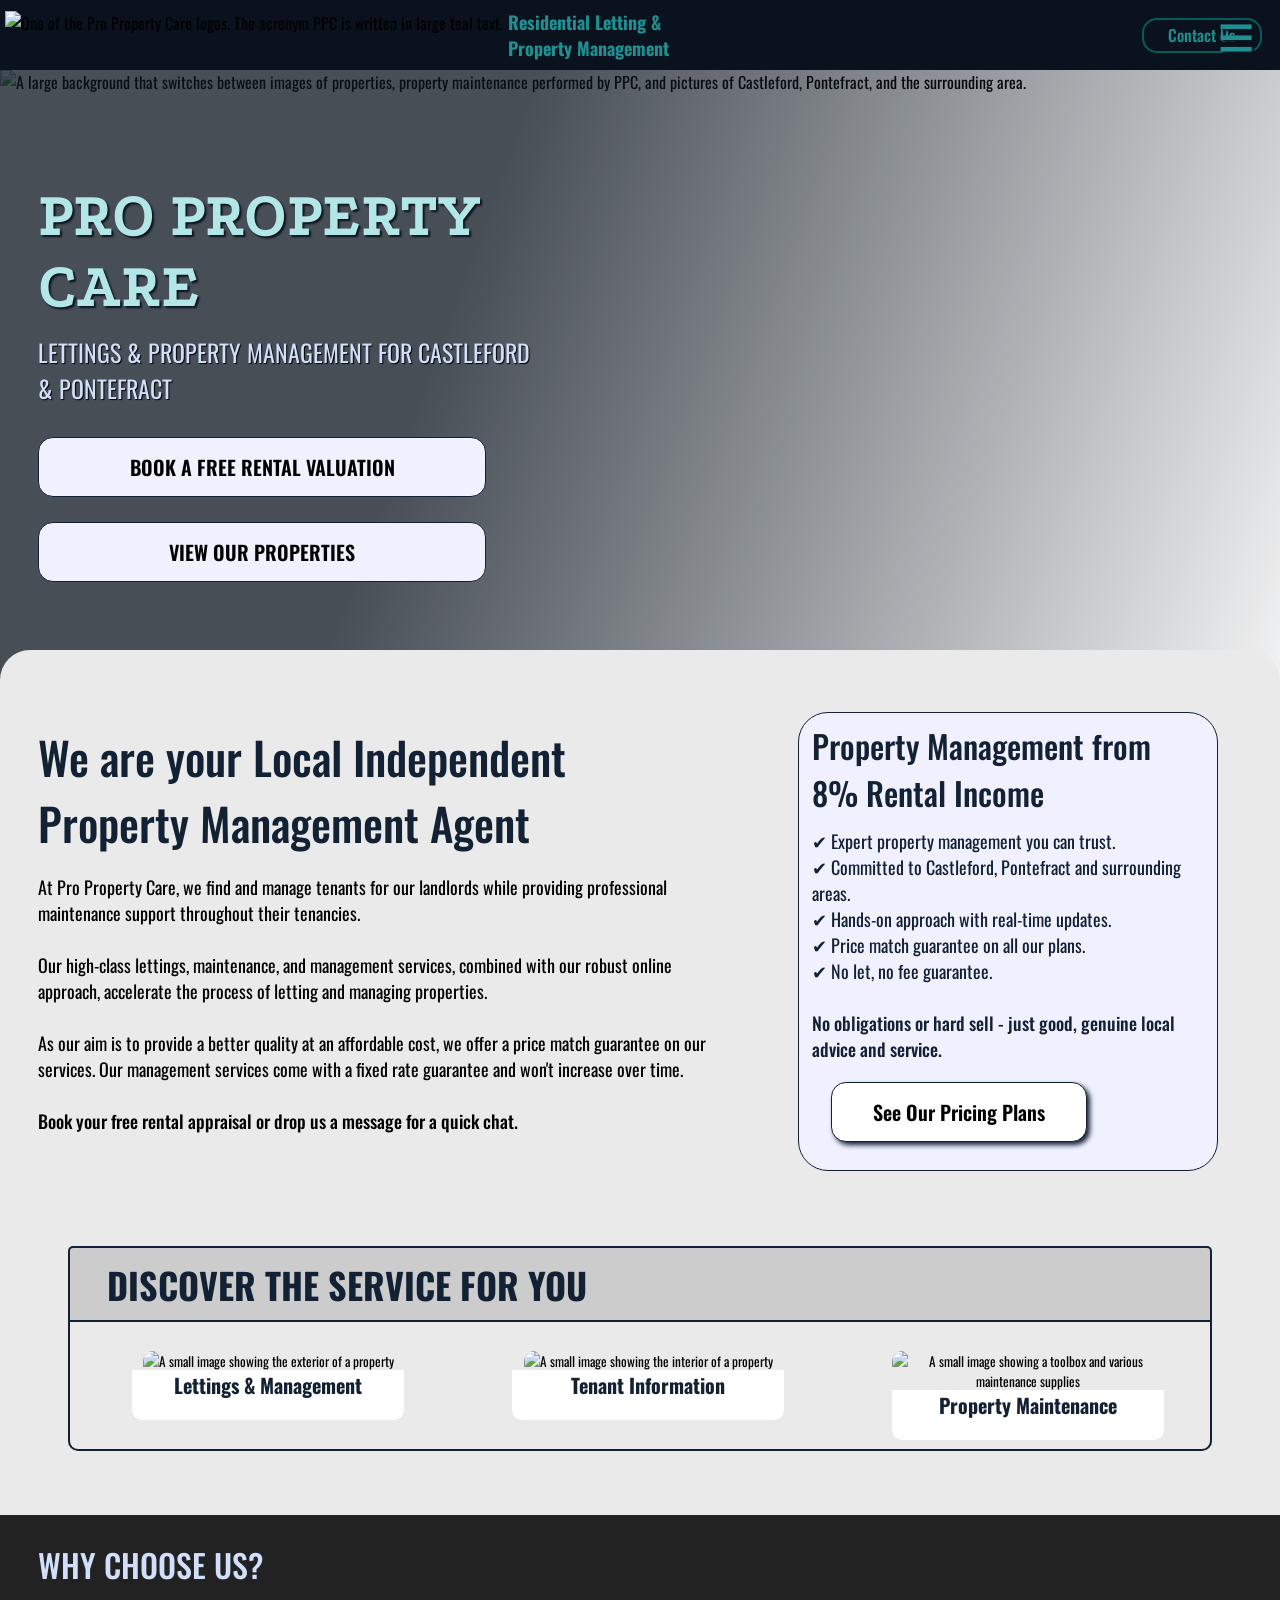
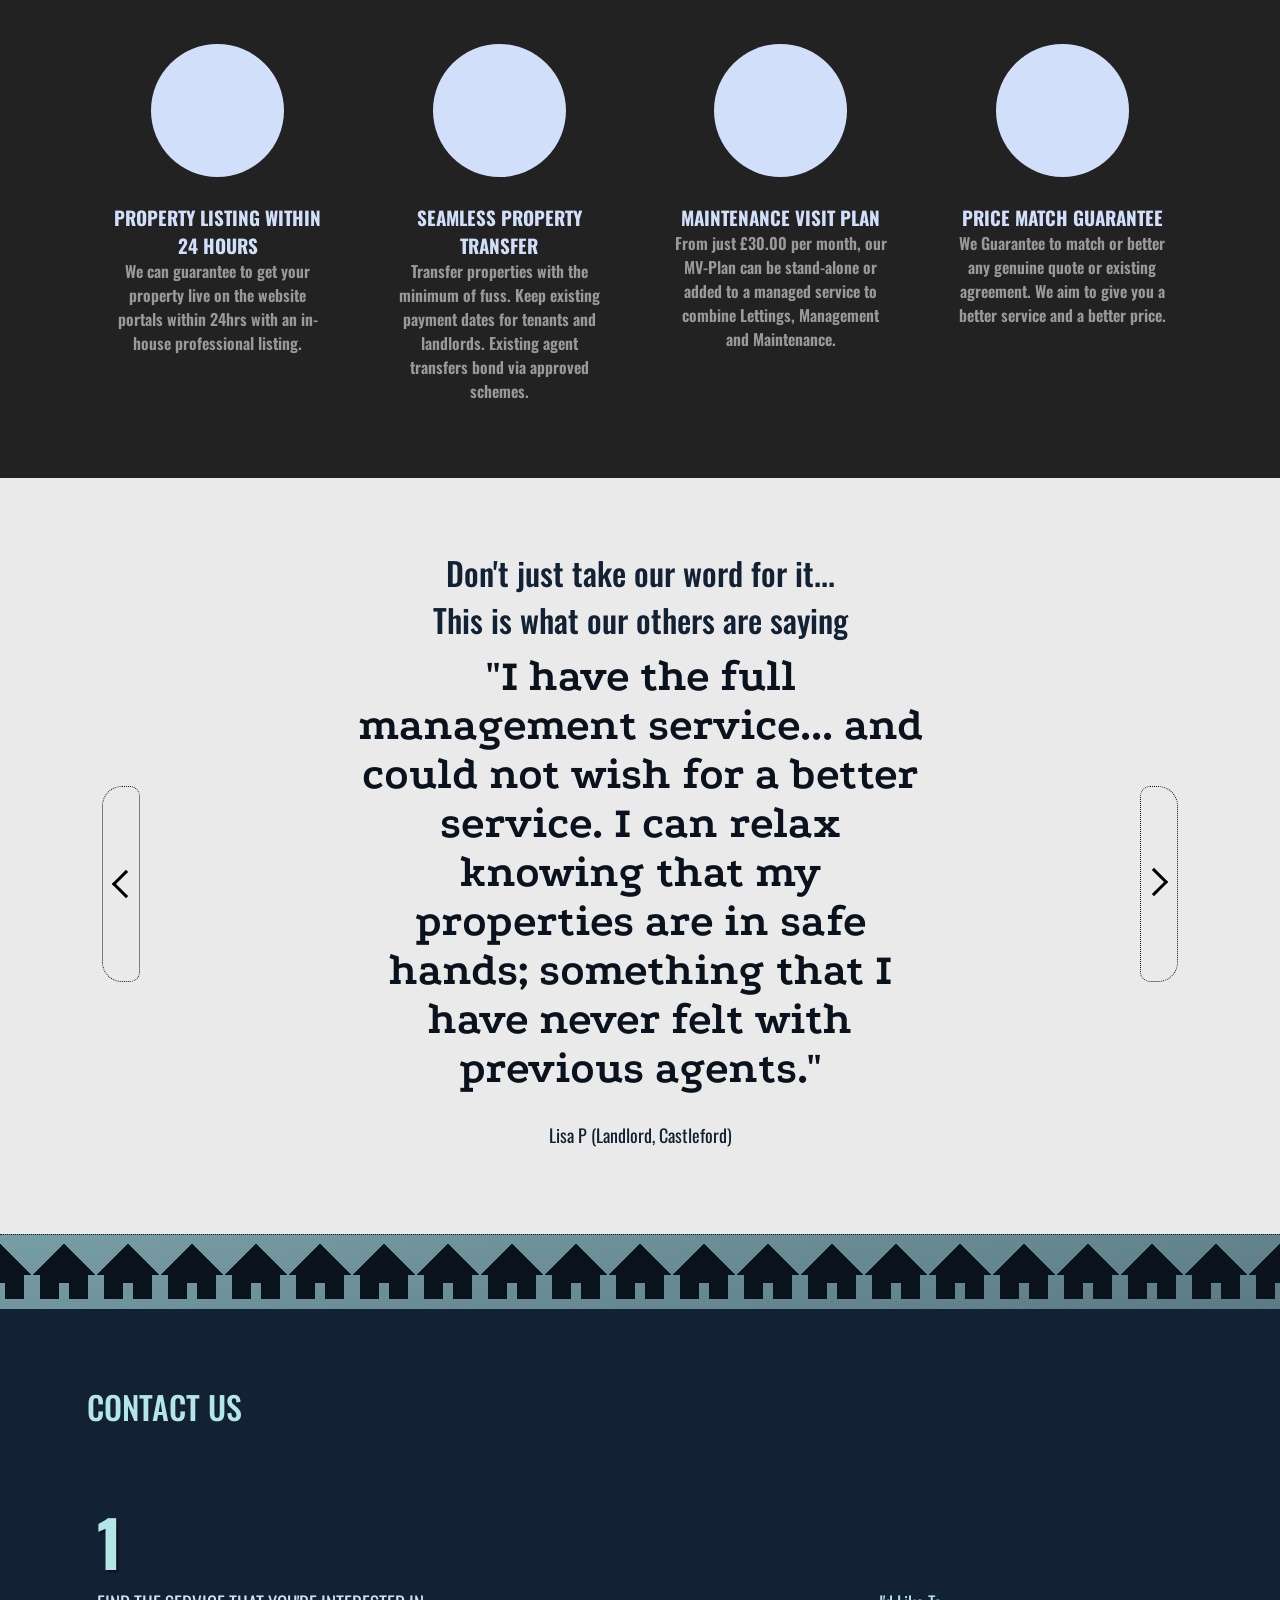
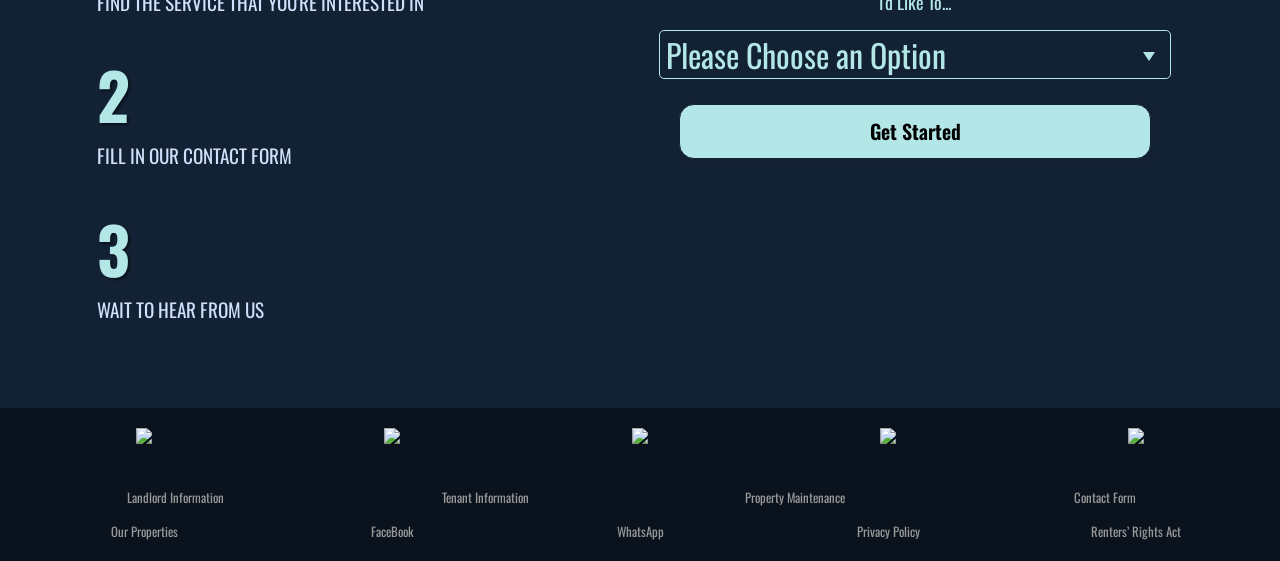
==== commit ab861c2a: "2026 update" ====
--- a/index.html
+++ b/index.html
@@ -37,8 +37,8 @@
                 <div><a href="lettings.html">Landlord Information</a></div>
                 <div><a href="tenants.html">Tenant Information</a></div>
                 <div><a href="maintenance.html">Property Maintenance</a></div>
-                <div><a href="https://www.onthemarket.com/agents/branch/pro-property-care-castleford/properties/?let-agreed=true&search-type=to-rent">View Our Properties</a></div>
-                <div><a href="https://www.facebook.com/people/PPC-Lettings/61564231569385/">FaceBook</a></div>
+                <div><a href="www.facebook.com/PPCLetting/">View Our Properties</a></div>
+                <div><a href="www.facebook.com/PPCLetting/">FaceBook</a></div>
                 <div><a href="https://wa.me/447594566793">WhatsApp</a></div>
                 <div class="form-btn">Contact Form</div>
             </section>
@@ -56,7 +56,7 @@
                         <h2>LETTINGS &amp; PROPERTY MANAGEMENT FOR CASTLEFORD & PONTEFRACT</h2>
                     </div>
                     <button class="form-btn hero-btn" id="hero-btn-1">BOOK A FREE RENTAL VALUATION</button>
-                    <a href="https://www.onthemarket.com/agents/branch/pro-property-care-castleford/properties/?let-agreed=true&search-type=to-rent">
+                    <a href="www.facebook.com/PPCLetting/">
                         <button class="hero-btn" id="hero-btn-2">VIEW OUR PROPERTIES</button>
                     </a>
                 </div>
@@ -85,7 +85,7 @@
                 <div>
                 
                 <div class="faint-blue text-box container border-box">        
-                    <h3>Property Management from 6% Rental Income</h3>
+                    <h3>Property Management from 8% Rental Income</h3>
                     <p>&#x2714; Expert property management you can trust.<br>
                         &#x2714; Committed to Castleford, Pontefract and surrounding areas.<br>
                         &#x2714; Hands-on approach with real-time updates.<br>
@@ -99,7 +99,7 @@
             </div>   
             
             <div class="faint-blue text-box container border-box">        
-                <h3>Property Management from 6% Rental Income</h3>
+                <h3>Property Management from 8% Rental Income</h3>
                     <p>&#x2714; Expert property management you can trust.<br>
                         &#x2714; Committed to Castleford, Pontefract and surrounding areas.<br>
                         &#x2714; Hands-on approach with real-time updates.<br>
@@ -357,10 +357,7 @@
                     <div class="align-c"><a href="https://www.clientmoneyprotect.co.uk/"><img src="images/Logos/logo-cmp.png"></a></div>
                     <div class="align-c"><a href="https://www.theprs.co.uk/"><img src="images/Logos/logo-prs.png"></a></div>
                     <div class="align-c"><a href="https://ico.org.uk/"><img src="images/Logos/logo-ico.png"></a></div>
-                    <div class="align-c"><a href="https://www.onthemarket.com/agents/branch/pro-property-care-castleford/properties/?let-agreed=true&search-type=to-rent"><img src="images/Logos/logo-otm.png"></a></div>
-                    <!-- 
                     <div class="align-c"><a href="https://www.zoopla.co.uk/find-agents/branch/pro-property-care-castleford-161284"><img src="images/Logos/logo-zoopla.png"></a></div>
-                    -->
                     <div class="align-c"><a href="https://www.depositprotection.com/"><img src="images/Logos/logo-dps.png"></a></div>
                 </div>
              </section>  
@@ -373,10 +370,11 @@
                 <div class="form-btn">Contact Form</div>
                </div>
                <div class="align-a">
-                <div><a href="https://www.onthemarket.com/agents/branch/pro-property-care-castleford/properties/?let-agreed=true&search-type=to-rent">Our Properties</a></div>
-                <div><a href="https://www.facebook.com/people/PPC-Lettings/61564231569385/">FaceBook</a></div>
+                <div><a href="www.facebook.com/PPCLetting/">Our Properties</a></div>
+                <div><a href="www.facebook.com/PPCLetting/">FaceBook</a></div>
                 <div><a href="https://wa.me/447594566793">WhatsApp</a></div>
                 <div class="privacy-policy">Privacy Policy</a></div>
+                <div><a href="https://assets.publishing.service.gov.uk/media/69bc04b8f7b1c24d8e23ce60/The_Renters__Rights_Act_Information_Sheet_2026.pdf">Renters’ Rights Act</a></div>
                 </div>
             </section>  
 
@@ -514,7 +512,10 @@
                     oninput="this.setCustomValidity('')"><br>
                     <label for="postcode" id="postcode-label">Postcode (Optional)</label><br>
                     <input type="text" id="postcode" name="Postcode" oninvalid="this.setCustomValidity('Please enter a valid postcode.')"
-                    oninput="this.setCustomValidity('')"><br><br>
+                    oninput="this.setCustomValidity('')"><br>
+                    <label for="guarantor" class="viewing hide">Can you get a guarantor?</label><br class="viewing hide">
+                    <input type="text" id="guarantor" name="Guarantor" maxlength="9999" oninvalid="this.setCustomValidity('Please enter a valid message')"
+                    oninput="this.setCustomValidity('')" class="viewing hide"></textarea><br class="viewing hide"><br>
                     <label for="additional-people" class="viewing hide">Will there any additional persons living at the property? If so, please state names, ages and relationship</label><br class="viewing hide">
                     <textarea id="additional-people" name="Additional People" maxlength="9999" oninvalid="this.setCustomValidity('Please enter a valid message')"
                     oninput="this.setCustomValidity('')" class="viewing hide"></textarea><br class="viewing hide">
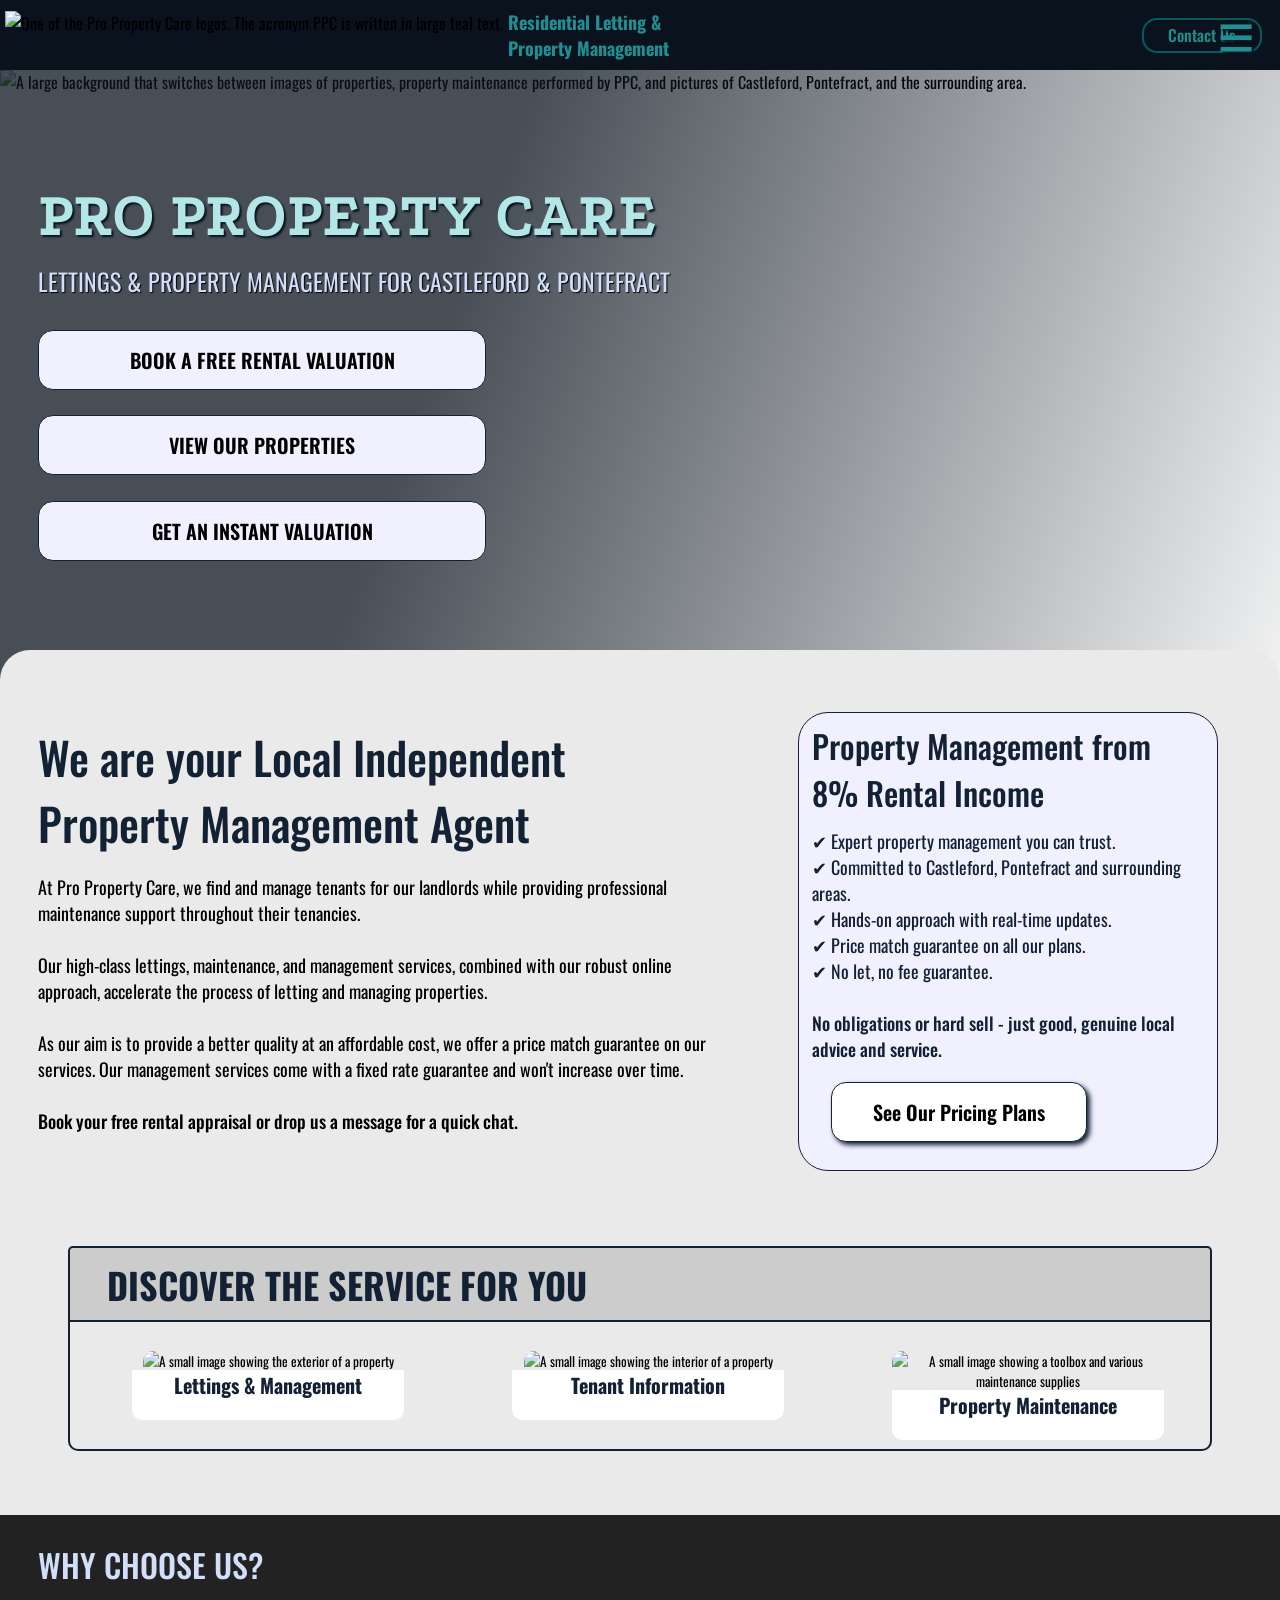
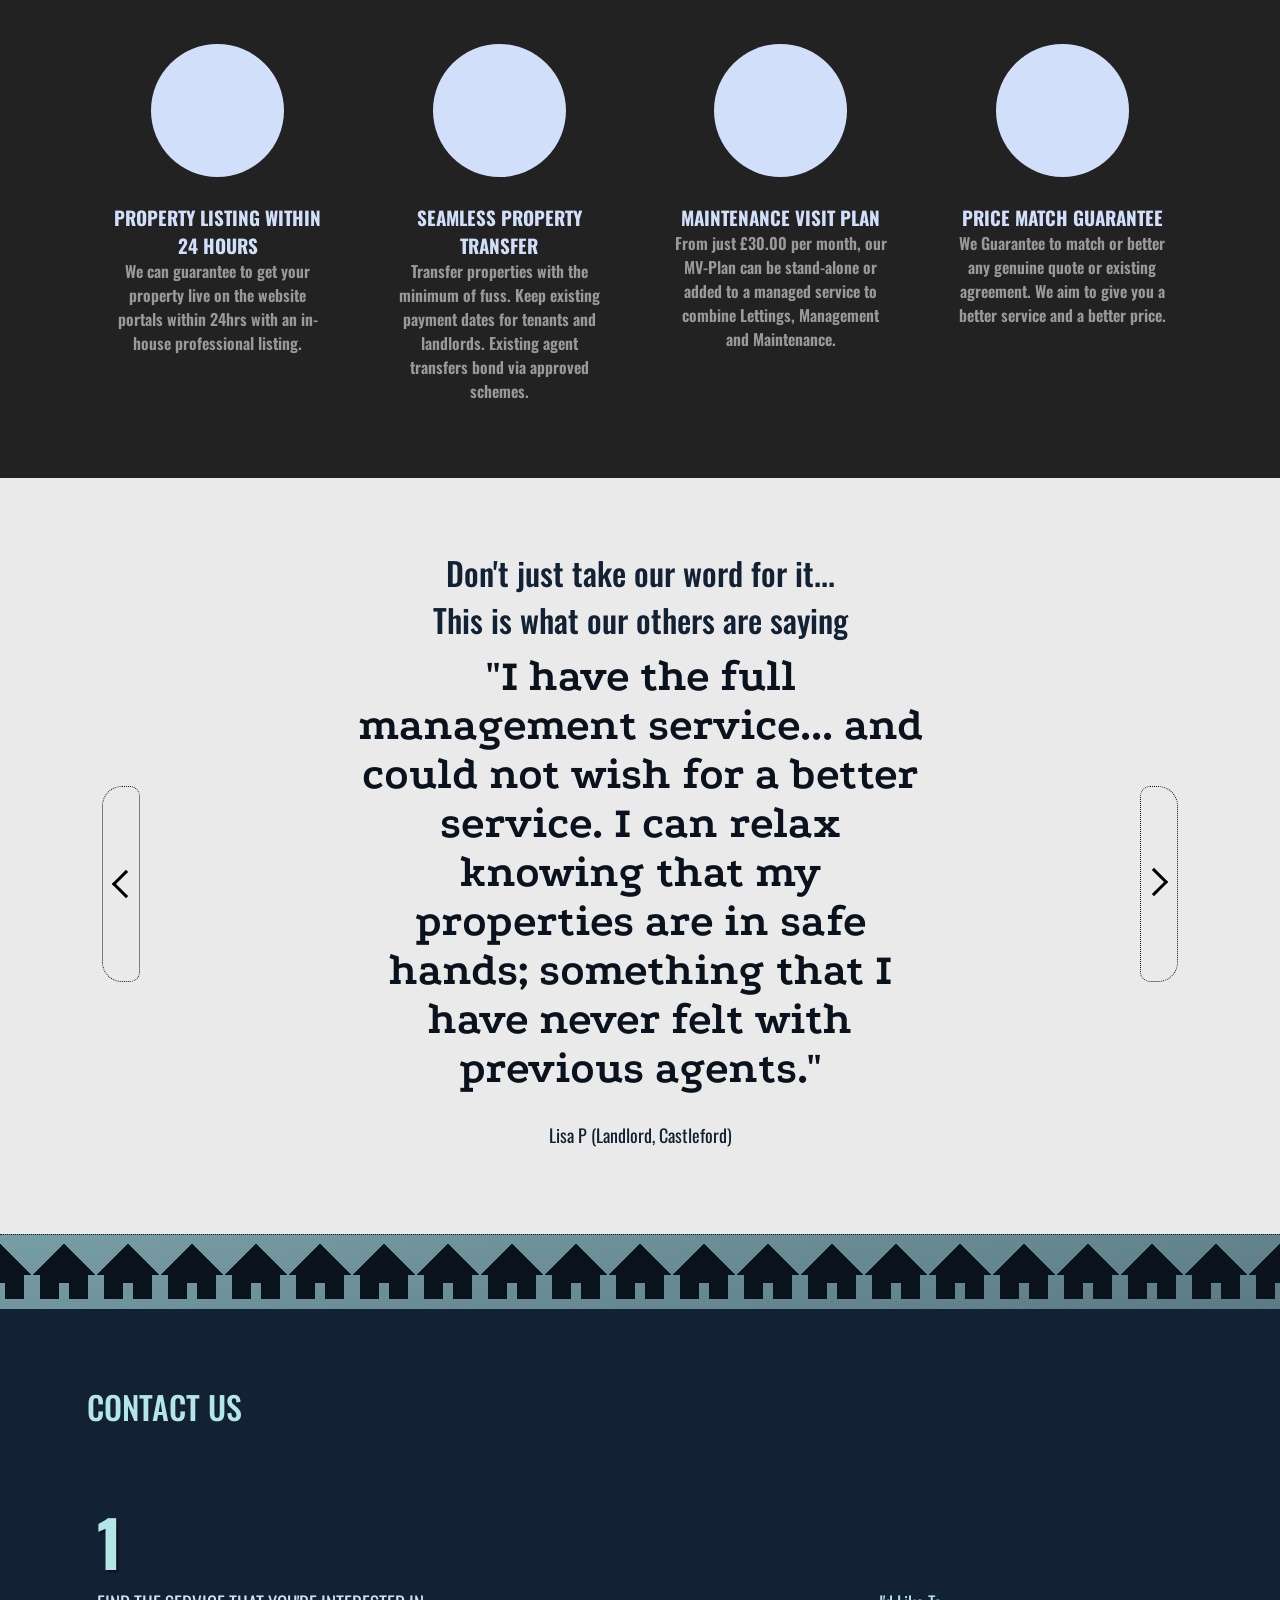
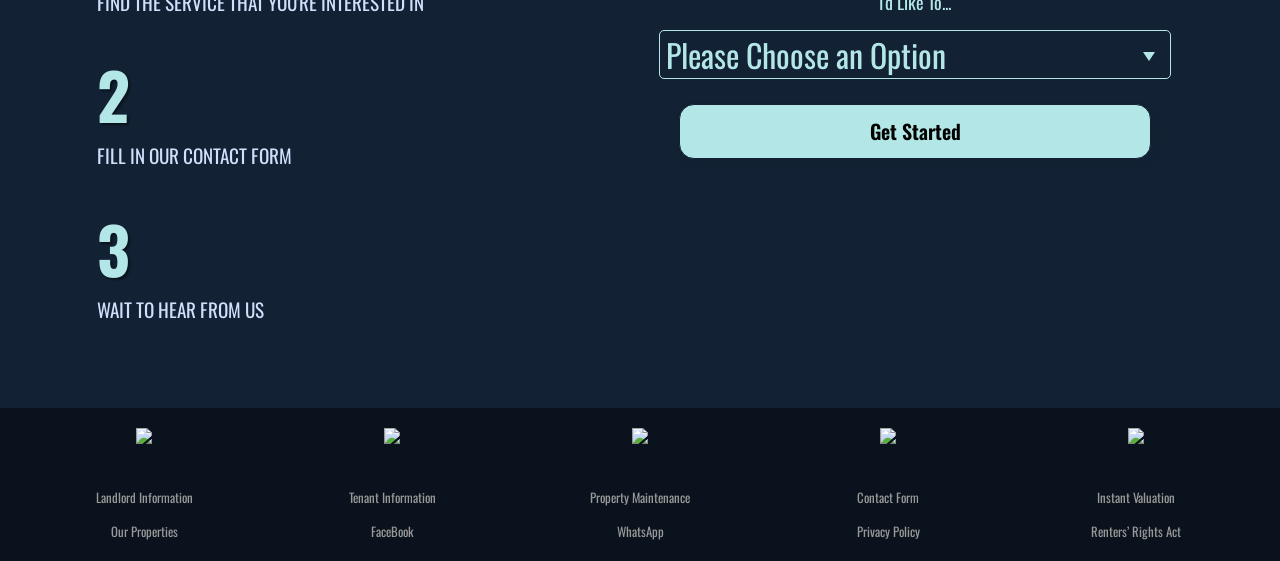
==== commit aabb07de: "Instant Valuation" ====
--- a/index.html
+++ b/index.html
@@ -37,13 +37,13 @@
                 <div><a href="lettings.html">Landlord Information</a></div>
                 <div><a href="tenants.html">Tenant Information</a></div>
                 <div><a href="maintenance.html">Property Maintenance</a></div>
-                <div><a href="www.facebook.com/PPCLetting/">View Our Properties</a></div>
-                <div><a href="www.facebook.com/PPCLetting/">FaceBook</a></div>
-                <div><a href="https://wa.me/447594566793">WhatsApp</a></div>
+                <div><a target="_blank" href="https://www.facebook.com/PPCLetting/">View Our Properties</a></div>
+                <div><a target="_blank" href="https://www.facebook.com/PPCLetting/">FaceBook</a></div>
+                <div><a target="_blank" href="https://wa.me/447594566793">WhatsApp</a></div>
                 <div class="form-btn">Contact Form</div>
+                <div><a target="_blank" href="https://propropertycare.valuations.homeflow.co.uk/">Instant Valuation</a></div>
             </section>
         </header>
-
         
         <main id="index-page">
             <section class="shift-up" id="hero">
@@ -56,8 +56,11 @@
                         <h2>LETTINGS &amp; PROPERTY MANAGEMENT FOR CASTLEFORD & PONTEFRACT</h2>
                     </div>
                     <button class="form-btn hero-btn" id="hero-btn-1">BOOK A FREE RENTAL VALUATION</button>
-                    <a href="www.facebook.com/PPCLetting/">
+                    <a target="_blank" href="https://www.facebook.com/PPCLetting/">
                         <button class="hero-btn" id="hero-btn-2">VIEW OUR PROPERTIES</button>
+                    </a>
+                    <a target="_blank" href="https://propropertycare.valuations.homeflow.co.uk/">
+                        <button class="hero-btn" id="hero-btn-3">GET AN INSTANT VALUATION</button>
                     </a>
                 </div>
             </section> 
@@ -354,11 +357,11 @@
 
             <section id="footer-logos" class="container footer-segment">
                 <div class="align-a">
-                    <div class="align-c"><a href="https://www.clientmoneyprotect.co.uk/"><img src="images/Logos/logo-cmp.png"></a></div>
-                    <div class="align-c"><a href="https://www.theprs.co.uk/"><img src="images/Logos/logo-prs.png"></a></div>
-                    <div class="align-c"><a href="https://ico.org.uk/"><img src="images/Logos/logo-ico.png"></a></div>
-                    <div class="align-c"><a href="https://www.zoopla.co.uk/find-agents/branch/pro-property-care-castleford-161284"><img src="images/Logos/logo-zoopla.png"></a></div>
-                    <div class="align-c"><a href="https://www.depositprotection.com/"><img src="images/Logos/logo-dps.png"></a></div>
+                    <div class="align-c"><a target="_blank" href="https://www.clientmoneyprotect.co.uk/"><img src="images/Logos/logo-cmp.png"></a></div>
+                    <div class="align-c"><a target="_blank" href="https://www.theprs.co.uk/"><img src="images/Logos/logo-prs.png"></a></div>
+                    <div class="align-c"><a target="_blank" href="https://ico.org.uk/"><img src="images/Logos/logo-ico.png"></a></div>
+                    <div class="align-c"><a target="_blank" href="https://www.zoopla.co.uk/find-agents/branch/pro-property-care-castleford-161284"><img src="images/Logos/logo-zoopla.png"></a></div>
+                    <div class="align-c"><a target="_blank" href="https://www.depositprotection.com/"><img src="images/Logos/logo-dps.png"></a></div>
                 </div>
              </section>  
 
@@ -368,13 +371,14 @@
                 <div><a href="tenants.html">Tenant Information</a></div>
                 <div><a href="maintenance.html">Property Maintenance</a></div>
                 <div class="form-btn">Contact Form</div>
+                <div><a target="_blank" href="https://propropertycare.valuations.homeflow.co.uk/">Instant Valuation</a></div>
                </div>
                <div class="align-a">
-                <div><a href="www.facebook.com/PPCLetting/">Our Properties</a></div>
-                <div><a href="www.facebook.com/PPCLetting/">FaceBook</a></div>
-                <div><a href="https://wa.me/447594566793">WhatsApp</a></div>
+                <div><a target="_blank" href="https://www.facebook.com/PPCLetting/">Our Properties</a></div>
+                <div><a target="_blank" href="https://www.facebook.com/PPCLetting/">FaceBook</a></div>
+                <div><a target="_blank" href="https://wa.me/447594566793">WhatsApp</a></div>
                 <div class="privacy-policy">Privacy Policy</a></div>
-                <div><a href="https://assets.publishing.service.gov.uk/media/69bc04b8f7b1c24d8e23ce60/The_Renters__Rights_Act_Information_Sheet_2026.pdf">Renters’ Rights Act</a></div>
+                <div><a target="_blank" href="https://assets.publishing.service.gov.uk/media/69bc04b8f7b1c24d8e23ce60/The_Renters__Rights_Act_Information_Sheet_2026.pdf">Renters’ Rights Act</a></div>
                 </div>
             </section>  
 
--- a/index.css
+++ b/index.css
@@ -209,7 +209,7 @@
     top: min(70px, 15lvw, 15lvh);
     left: clamp(calc(100lvw - 600px), 50lvw, calc(100lvw - 300px));
     width: clamp(300px, 50lvw, 600px);
-    height: clamp(20lvh, 400px, calc(100lvh - 85px));
+    /**height: clamp(20lvh, 400px, calc(100lvh - 85px));**/
     z-index: 8;
     border-radius: 0 0 2px 2px;
     box-shadow: -3px 0px 5px var(--dark-teal);
@@ -290,7 +290,7 @@
     text-align: left;
     top: 20lvh;
     left: 3lvw;
-    width: max(40%, min(220px, 100lvw));
+    width: max(50%, min(220px, 100lvw));
   }
 
   .hero-btn {
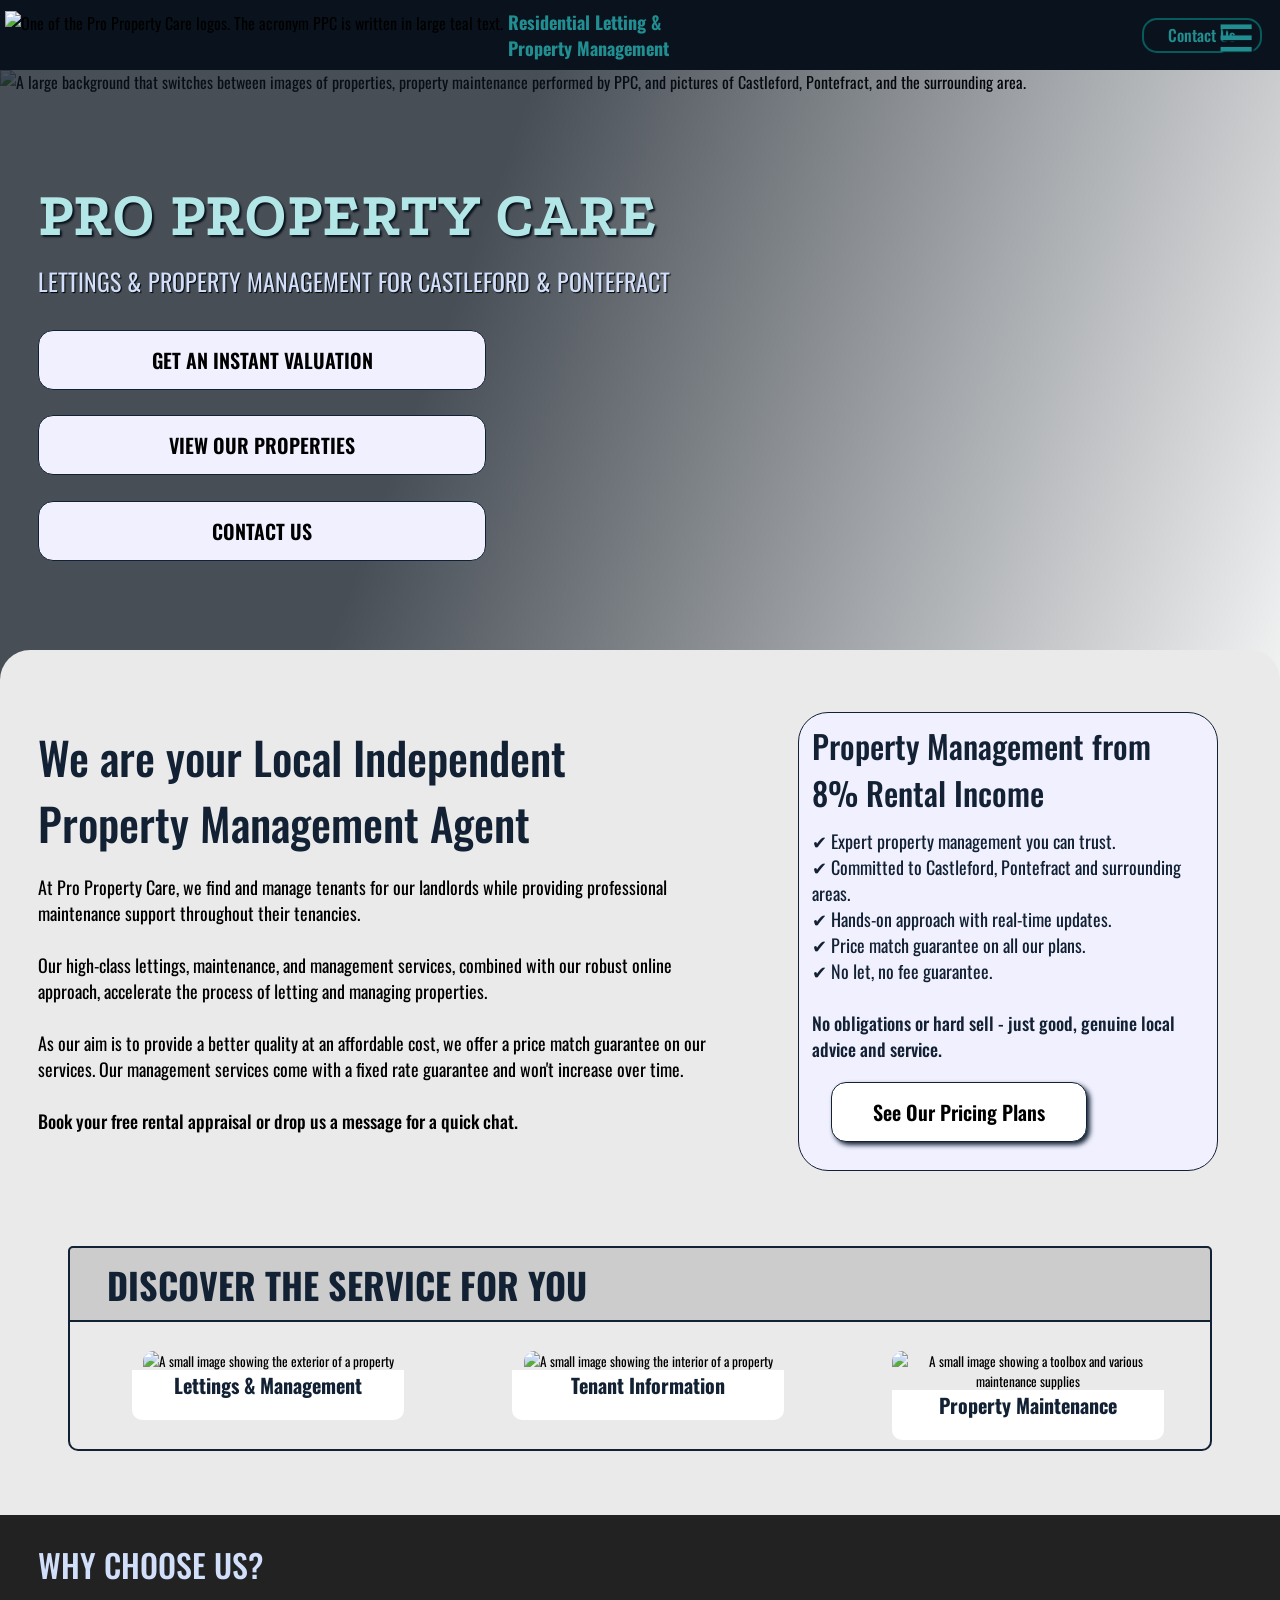
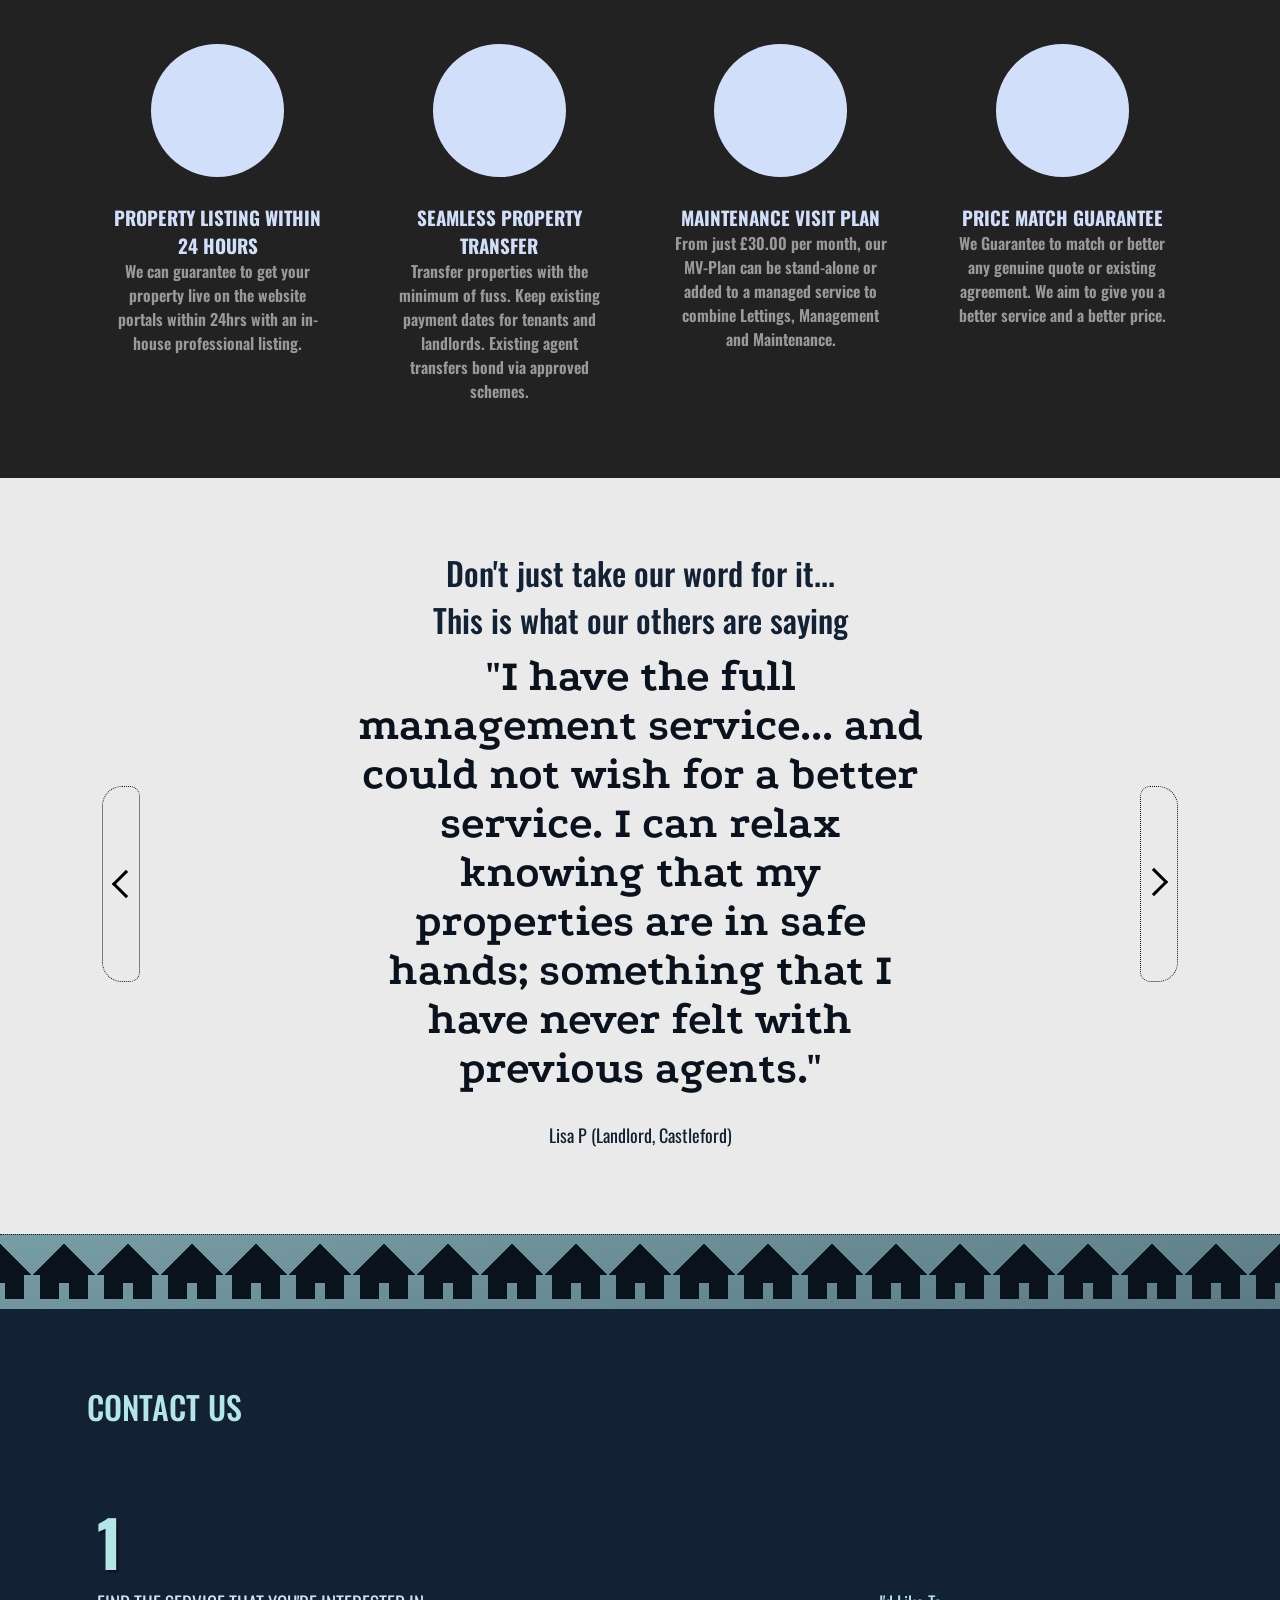
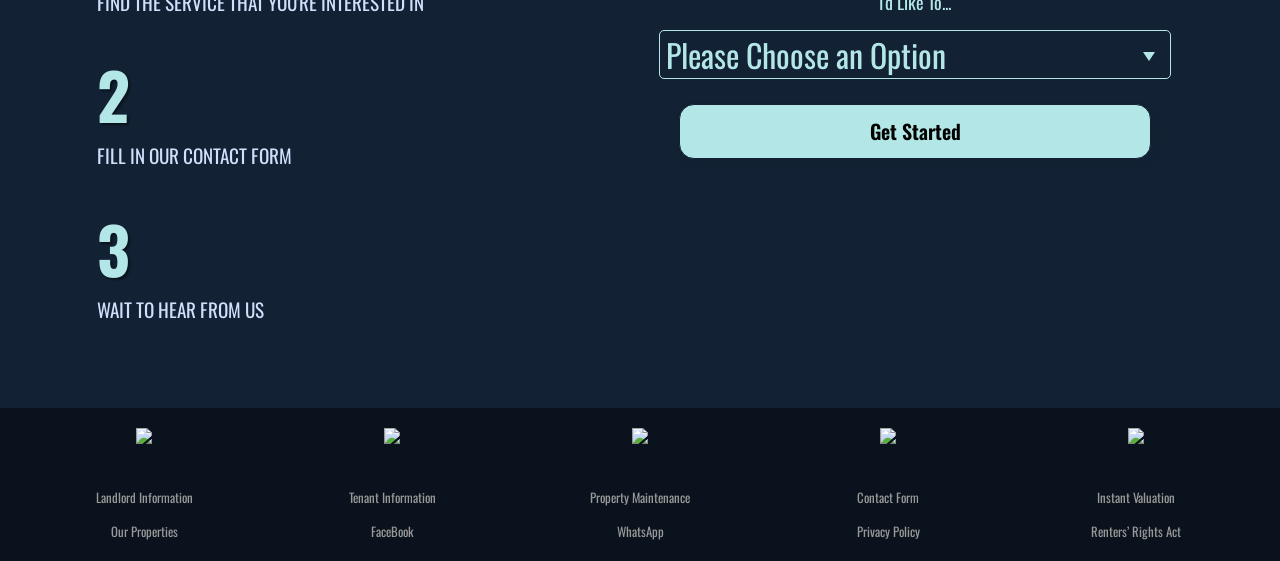
==== commit 22a6fa16: "Update index.html" ====
--- a/index.html
+++ b/index.html
@@ -53,15 +53,16 @@
                 <div class="image-text">
                     <div id="title">
                         <h1>PRO PROPERTY CARE</h1>                       
-                        <h2>LETTINGS &amp; PROPERTY MANAGEMENT FOR CASTLEFORD & PONTEFRACT</h2>
-                    </div>
-                    <button class="form-btn hero-btn" id="hero-btn-1">BOOK A FREE RENTAL VALUATION</button>
+                        <h2>LETTINGS &amp; PROPERTY MANAGEMENT FOR CASTLEFORD &amp; PONTEFRACT</h2>
+                    </div>
+                    <a target="_blank" href="https://propropertycare.valuations.homeflow.co.uk/">
+                        <button class="hero-btn" id="hero-btn-1">GET AN INSTANT VALUATION</button>
+                    </a>
                     <a target="_blank" href="https://www.facebook.com/PPCLetting/">
                         <button class="hero-btn" id="hero-btn-2">VIEW OUR PROPERTIES</button>
                     </a>
-                    <a target="_blank" href="https://propropertycare.valuations.homeflow.co.uk/">
-                        <button class="hero-btn" id="hero-btn-3">GET AN INSTANT VALUATION</button>
-                    </a>
+                    <!-- <button class="form-btn hero-btn" id="hero-btn-3">BOOK A FREE RENTAL VALUATION</button> -->
+                    <button class="form-btn hero-btn" id="hero-btn-3">CONTACT US</button>
                 </div>
             </section> 
 
